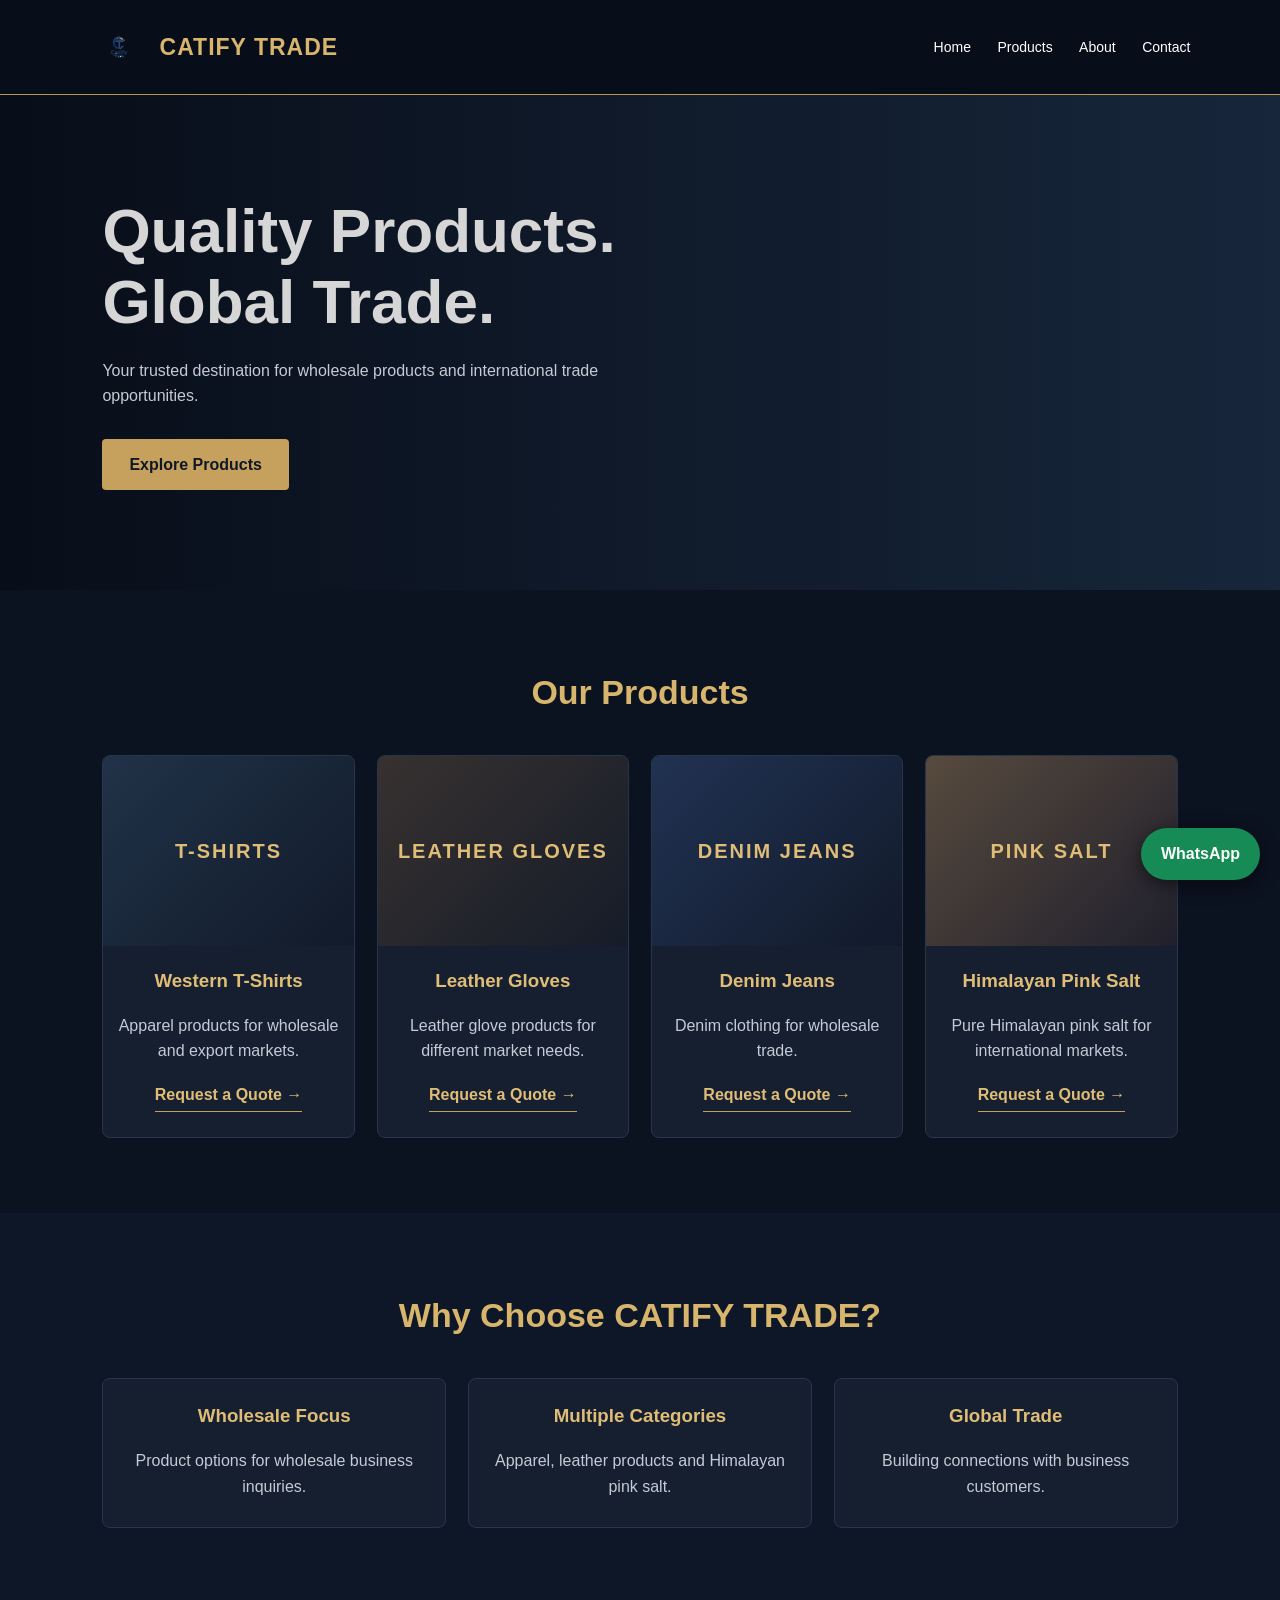
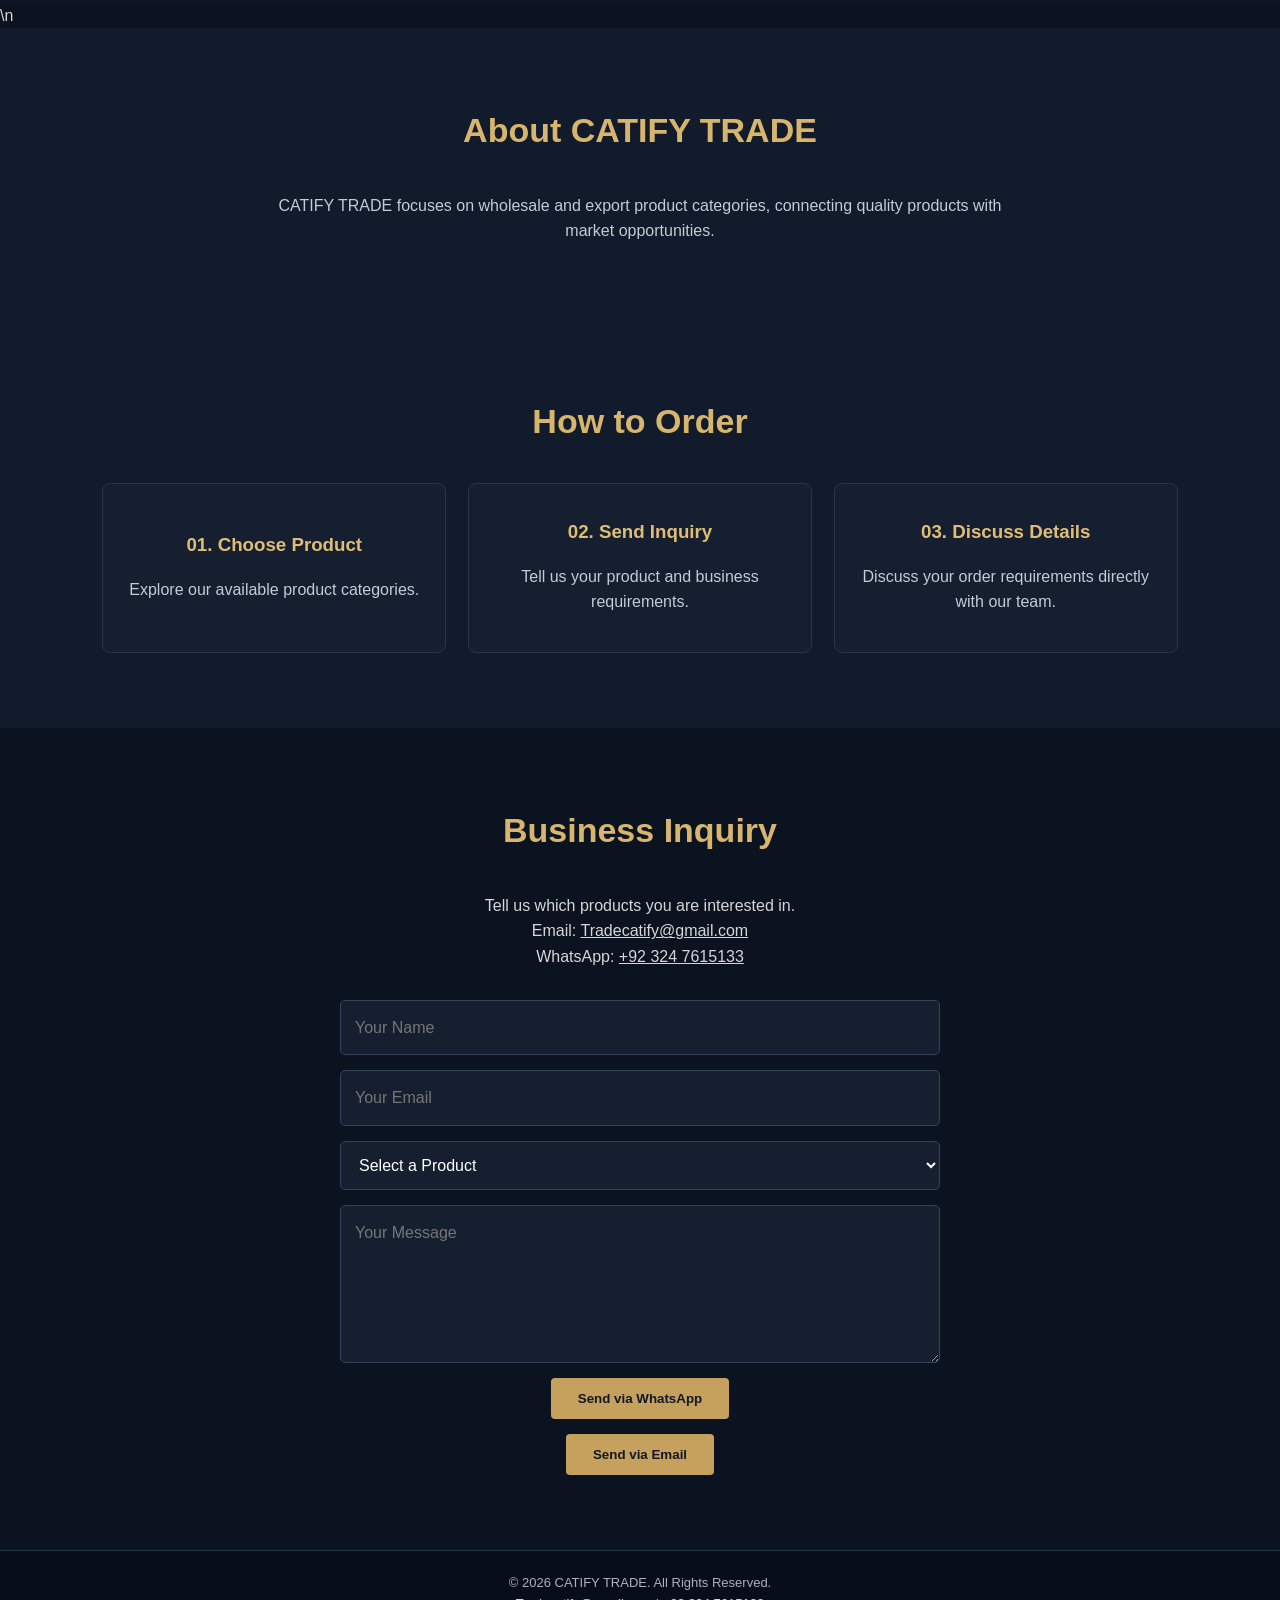
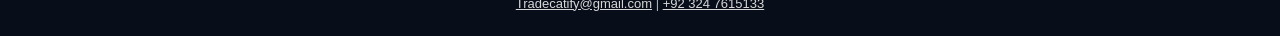
==== index.html @ c406f614 "Update WhatsApp number color" ====
<!DOCTYPE html>
<html lang="en">
<head>
  <meta charset="UTF-8">
  <meta name="viewport" content="width=device-width, initial-scale=1.0">
  <meta name="description" content="CATIFY TRADE - Wholesale and export products including apparel, leather gloves and Himalayan pink salt.">
  <link rel="icon" type="image/jpeg" href="images/logo.png">
  <meta property="og:title" content="CATIFY TRADE | Wholesale & Export">
  <meta property="og:description" content="Quality Products. Global Trade.">
  <meta property="og:image" content="images/logo.png">

  <meta name="keywords" content="CATIFY TRADE, wholesale, export, leather gloves, denim jeans, t-shirts, Himalayan pink salt">
  <meta name="author" content="CATIFY TRADE">
  <meta name="robots" content="index, follow">
  <meta name="theme-color" content="#0b1220">
  <meta property="og:type" content="website">
  <meta property="og:locale" content="en_US">
  <meta name="twitter:card" content="summary">
  <title>CATIFY TRADE | Wholesale & Export</title>
  <link rel="stylesheet" href="css/style.css">
</head>
<body>

<header>
  <a class="brand" href="#home"><img src="images/logo.png" alt="CATIFY TRADE Logo"><span>CATIFY TRADE</span></a>
  <button class="menu-toggle" aria-label="Open menu" aria-expanded="false">☰</button>
  <nav>
    <a href="#home">Home</a>
    <a href="#products">Products</a>
    <a href="#about">About</a>
    <a href="#contact">Contact</a>
  </nav>
</header>

<main>
  <section class="hero" id="home">
    <h1>Quality Products.<br>Global Trade.</h1>
    <p>Your trusted destination for wholesale products and international trade opportunities.</p>
    <a class="btn" href="#products">Explore Products</a>
  </section>

  <section id="products">
    <h2 class="section-title">Our Products</h2>
    <div class="products">
      <article class="product-card">
        <div class="product-image">T-SHIRTS</div>
        <h3>Western T-Shirts</h3>
        <p>Apparel products for wholesale and export markets.</p>
      <a class="quote-link" href="#contact" data-product="Western T-Shirts">Request a Quote →</a>
      </article>
      <article class="product-card">
        <div class="product-image">LEATHER GLOVES</div>
        <h3>Leather Gloves</h3>
        <p>Leather glove products for different market needs.</p>
      <a class="quote-link" href="#contact" data-product="Leather Gloves">Request a Quote →</a>
      </article>
      <article class="product-card">
        <div class="product-image">DENIM JEANS</div>
        <h3>Denim Jeans</h3>
        <p>Denim clothing for wholesale trade.</p>
      <a class="quote-link" href="#contact" data-product="Denim Jeans">Request a Quote →</a>
      </article>
      <article class="product-card">
        <div class="product-image">PINK SALT</div>
        <h3>Himalayan Pink Salt</h3>
        <p>Pure Himalayan pink salt for international markets.</p>
      <a class="quote-link" href="#contact" data-product="Himalayan Pink Salt">Request a Quote →</a>
      </article>
    </div>
  </section>


  <section class="why-us">
    <h2 class="section-title">Why Choose CATIFY TRADE?</h2>
    <div class="products">
      <article class="product-card">
        <h3>Wholesale Focus</h3>
        <p>Product options for wholesale business inquiries.</p>
      </article>
      <article class="product-card">
        <h3>Multiple Categories</h3>
        <p>Apparel, leather products and Himalayan pink salt.</p>
      </article>
      <article class="product-card">
        <h3>Global Trade</h3>
        <p>Building connections with business customers.</p>
      </article>
    </div>
  </section>
\n  <section class="about" id="about">
    <h2 class="section-title">About CATIFY TRADE</h2>
    <p>CATIFY TRADE focuses on wholesale and export product categories, connecting quality products with market opportunities.</p>
  </section>


<section class="ordering">
  <h2 class="section-title">How to Order</h2>
  <div class="products">
    <article class="product-card">
      <h3>01. Choose Product</h3>
      <p>Explore our available product categories.</p>
    </article>
    <article class="product-card">
      <h3>02. Send Inquiry</h3>
      <p>Tell us your product and business requirements.</p>
    </article>
    <article class="product-card">
      <h3>03. Discuss Details</h3>
      <p>Discuss your order requirements directly with our team.</p>
    </article>
  </div>
</section>

  <section class="contact" id="contact">
    <h2 class="section-title">Business Inquiry</h2>
    <p>Tell us which products you are interested in.</p>
    <p>Email: <a href="mailto:Tradecatify@gmail.com">Tradecatify@gmail.com</a></p>
    <p>WhatsApp: <a href="https://wa.me/923247615133" target="_blank" style="color:#d6d6d6;">+92 324 7615133</a></p>

    <form class="inquiry-form" id="inquiryForm">
      <input type="text" id="customerName" placeholder="Your Name" required>
      <input type="email" id="customerEmail" placeholder="Your Email" required>
      <select id="productInterest" required>
        <option value="">Select a Product</option>
        <option>Western T-Shirts</option>
        <option>Leather Gloves</option>
        <option>Denim Jeans</option>
        <option>Himalayan Pink Salt</option>
        <option>Other Business Inquiry</option>
      </select>
      <textarea id="customerMessage" placeholder="Your Message" rows="5" required></textarea>
      <button class="btn" type="submit">Send via WhatsApp</button>
      <button class="btn email-btn" type="button">Send via Email</button>
    </form>
  </section>
</main>

<footer>
  <p>© <span id="year">2026</span> CATIFY TRADE. All Rights Reserved.</p>
    <p>
      <a href="mailto:Tradecatify@gmail.com">Tradecatify@gmail.com</a>
      |
      <a href="https://wa.me/923247615133">+92 324 7615133</a>
    </p>
</footer>

<a class="whatsapp-float" href="https://wa.me/923247615133" target="_blank" rel="noopener">WhatsApp</a>
<script src="js/script.js"></script>
</body>
</html>
---- css/style.css ----
* {
  margin: 0;
  padding: 0;
  box-sizing: border-box;
}

html {
  scroll-behavior: smooth;
}

body {
  font-family: Arial, sans-serif;
  background: #0b1220;
  color: #d6d6d6;
  line-height: 1.6;
}

header {
  background: #080e19;
  border-bottom: 1px solid #b99755;
  padding: 18px 7%;
  display: flex;
  justify-content: space-between;
  align-items: center;
}

.logo {
  color: #d8b56d;
  font-size: 25px;
  font-weight: bold;
  letter-spacing: 2px;
}

nav a {
  color: #ffffff;
  text-decoration: none;
  margin-left: 22px;
  font-size: 14px;
}

nav a:hover {
  color: #d8b56d;
}

.hero {
  min-height: 470px;
  padding: 100px 8%;
  display: flex;
  flex-direction: column;
  justify-content: center;
  background: linear-gradient(90deg, #080e19, #17263b);
}

.hero h1 {
  font-size: clamp(36px, 6vw, 62px);
  max-width: 700px;
  line-height: 1.15;
  margin-bottom: 20px;
}

.hero p {
  color: #c5cbd4;
  max-width: 550px;
  margin-bottom: 30px;
}

.btn {
  display: inline-block;
  width: fit-content;
  padding: 13px 27px;
  background: #c5a15d;
  color: #101827;
  text-decoration: none;
  font-weight: bold;
  border-radius: 4px;
}

section {
  padding: 75px 8%;
}

.section-title {
  text-align: center;
  font-size: 34px;
  color: #d8b56d;
  margin-bottom: 35px;
}

.products {
  display: grid;
  grid-template-columns: repeat(auto-fit, minmax(220px, 1fr));
  gap: 22px;
}

.product-card {
  background: #151f30;
  border: 1px solid #29364a;
  border-radius: 8px;
  padding: 30px 22px;
  text-align: center;
  transition: 0.3s;
}

.product-card:hover {
  transform: translateY(-6px);
  border-color: #c5a15d;
}

.product-card h3 {
  color: #e0bd77;
  margin-bottom: 12px;
}

.product-card p,
.about p {
  color: #c5cbd4;
}

.about {
  background: #111b2b;
  text-align: center;
}

.about p {
  max-width: 750px;
  margin: auto;
}

.contact {
  text-align: center;
}

footer {
  background: #080e19;
  border-top: 1px solid #29364a;
  padding: 22px;
  text-align: center;
  color: #aab2bf;
  font-size: 13px;
}

@media (max-width: 600px) {
  header {
    flex-direction: column;
    gap: 15px;
  }

  nav a {
    margin: 0 7px;
    font-size: 12px;
  }

  .hero {
    min-height: 400px;
    padding: 70px 7%;
  }

  section {
    padding: 55px 7%;
  }
}

.product-card {
  overflow: hidden;
  padding: 0 0 25px;
}

.product-card h3 {
  padding: 20px 12px 5px;
}

.product-card p {
  padding: 0 15px;
}

.product-image {
  height: 190px;
  display: flex;
  align-items: center;
  justify-content: center;
  color: #e0bd77;
  font-size: 18px;
  font-weight: bold;
  background: linear-gradient(135deg, #26364c, #101827);
}

.brand {
  display: flex;
  align-items: center;
  gap: 12px;
  color: #d8b56d;
  text-decoration: none;
  font-size: 23px;
  font-weight: bold;
  letter-spacing: 1px;
}

.brand img {
  width: 58px;
  height: 58px;
  object-fit: contain;
  border-radius: 5px;
}

.product-image {
  position: relative;
  min-height: 190px;
  letter-spacing: 2px;
  font-size: 20px;
  background-size: cover;
  background-position: center;
}

.product-card:nth-child(1) .product-image {
  background: linear-gradient(135deg, #263c54, #101827);
}

.product-card:nth-child(2) .product-image {
  background: linear-gradient(135deg, #493b30, #151b25);
}

.product-card:nth-child(3) .product-image {
  background: linear-gradient(135deg, #263c63, #101827);
}

.product-card:nth-child(4) .product-image {
  background: linear-gradient(135deg, #786044, #25202a);
}

.btn:hover {
  background: #f0d49b;
  transform: translateY(-2px);
}

.btn {
  transition: 0.3s ease;
}

.menu-toggle {
  display: none;
  background: transparent;
  color: #d8b56d;
  border: 1px solid #d8b56d;
  padding: 7px 12px;
  font-size: 22px;
  border-radius: 4px;
}

@media (max-width: 600px) {
  header {
    position: relative;
    flex-direction: row;
    flex-wrap: wrap;
  }

  .menu-toggle {
    display: block;
  }

  nav {
    display: none;
    width: 100%;
    flex-direction: column;
    gap: 16px;
    padding: 15px 0 5px;
  }

  nav.active {
    display: flex;
  }

  nav a {
    margin: 0;
    font-size: 15px;
  }
}

.why-us {
  background: #0d1727;
}

.why-us .product-card {
  min-height: 150px;
  display: flex;
  flex-direction: column;
  justify-content: center;
}

img {
  max-width: 100%;
}

a, button {
  -webkit-tap-highlight-color: transparent;
}

a:focus-visible,
button:focus-visible {
  outline: 2px solid #d8b56d;
  outline-offset: 4px;
}

@media (max-width: 600px) {
  .brand {
    font-size: 18px;
    gap: 8px;
  }

  .brand img {
    width: 45px;
    height: 45px;
  }

  .hero h1 {
    font-size: 38px;
  }

  .section-title {
    font-size: 28px;
  }

  .product-card {
    width: 100%;
  }
}

.inquiry-form {
  max-width: 600px;
  margin: 30px auto 0;
  display: grid;
  gap: 15px;
}

.inquiry-form input,
.inquiry-form textarea {
  width: 100%;
  padding: 14px;
  background: #151f30;
  color: white;
  border: 1px solid #35445a;
  border-radius: 5px;
  font: inherit;
}

.inquiry-form button {
  cursor: pointer;
  border: none;
  justify-self: center;
}

.inquiry-form select {
  width: 100%;
  padding: 14px;
  background: #151f30;
  color: white;
  border: 1px solid #35445a;
  border-radius: 5px;
  font: inherit;
}

.inquiry-form select option {
  background: #151f30;
  color: white;
}

.quote-link {
  display: inline-block;
  margin-top: 18px;
  color: #e0bd77;
  text-decoration: none;
  font-weight: bold;
  border-bottom: 1px solid #c5a15d;
  padding-bottom: 4px;
}

.quote-link:hover {
  color: white;
}

.reveal {
  opacity: 0;
  transform: translateY(25px);
  transition: opacity .7s ease, transform .7s ease;
}

.reveal.visible {
  opacity: 1;
  transform: translateY(0);
}

@media (prefers-reduced-motion: reduce) {
  .reveal {
    opacity: 1;
    transform: none;
    transition: none;
  }
}

.ordering {
  background: #111b2b;
}

.ordering .product-card {
  min-height: 170px;
  display: flex;
  flex-direction: column;
  justify-content: center;
}

.product-card:nth-child(1) .product-image {
  background-image:
    linear-gradient(135deg, #263c54aa, #101827aa),
    url("../images/tshirts.jpg");
}

.product-card:nth-child(2) .product-image {
  background-image:
    linear-gradient(135deg, #493b30aa, #151b25aa),
    url("../images/gloves.jpg");
}

.product-card:nth-child(3) .product-image {
  background-image:
    linear-gradient(135deg, #263c63aa, #101827aa),
    url("../images/jeans.jpg");
}

.product-card:nth-child(4) .product-image {
  background-image:
    linear-gradient(135deg, #786044aa, #25202aaa),
    url("../images/pink-salt.jpg");
}

.whatsapp-float {
  position: fixed;
  right: 20px;
  bottom: 20px;
  z-index: 999;
  background: #168b55;
  color: white;
  text-decoration: none;
  padding: 13px 20px;
  border-radius: 30px;
  font-weight: bold;
  box-shadow: 0 4px 18px #0008;
}

.whatsapp-float:hover {
  background: #20a568;
}

.contact a,
footer a {
  color: #d6d6d6;
}

.contact a:hover,
footer a:hover {
  color: #e0bd77;
}
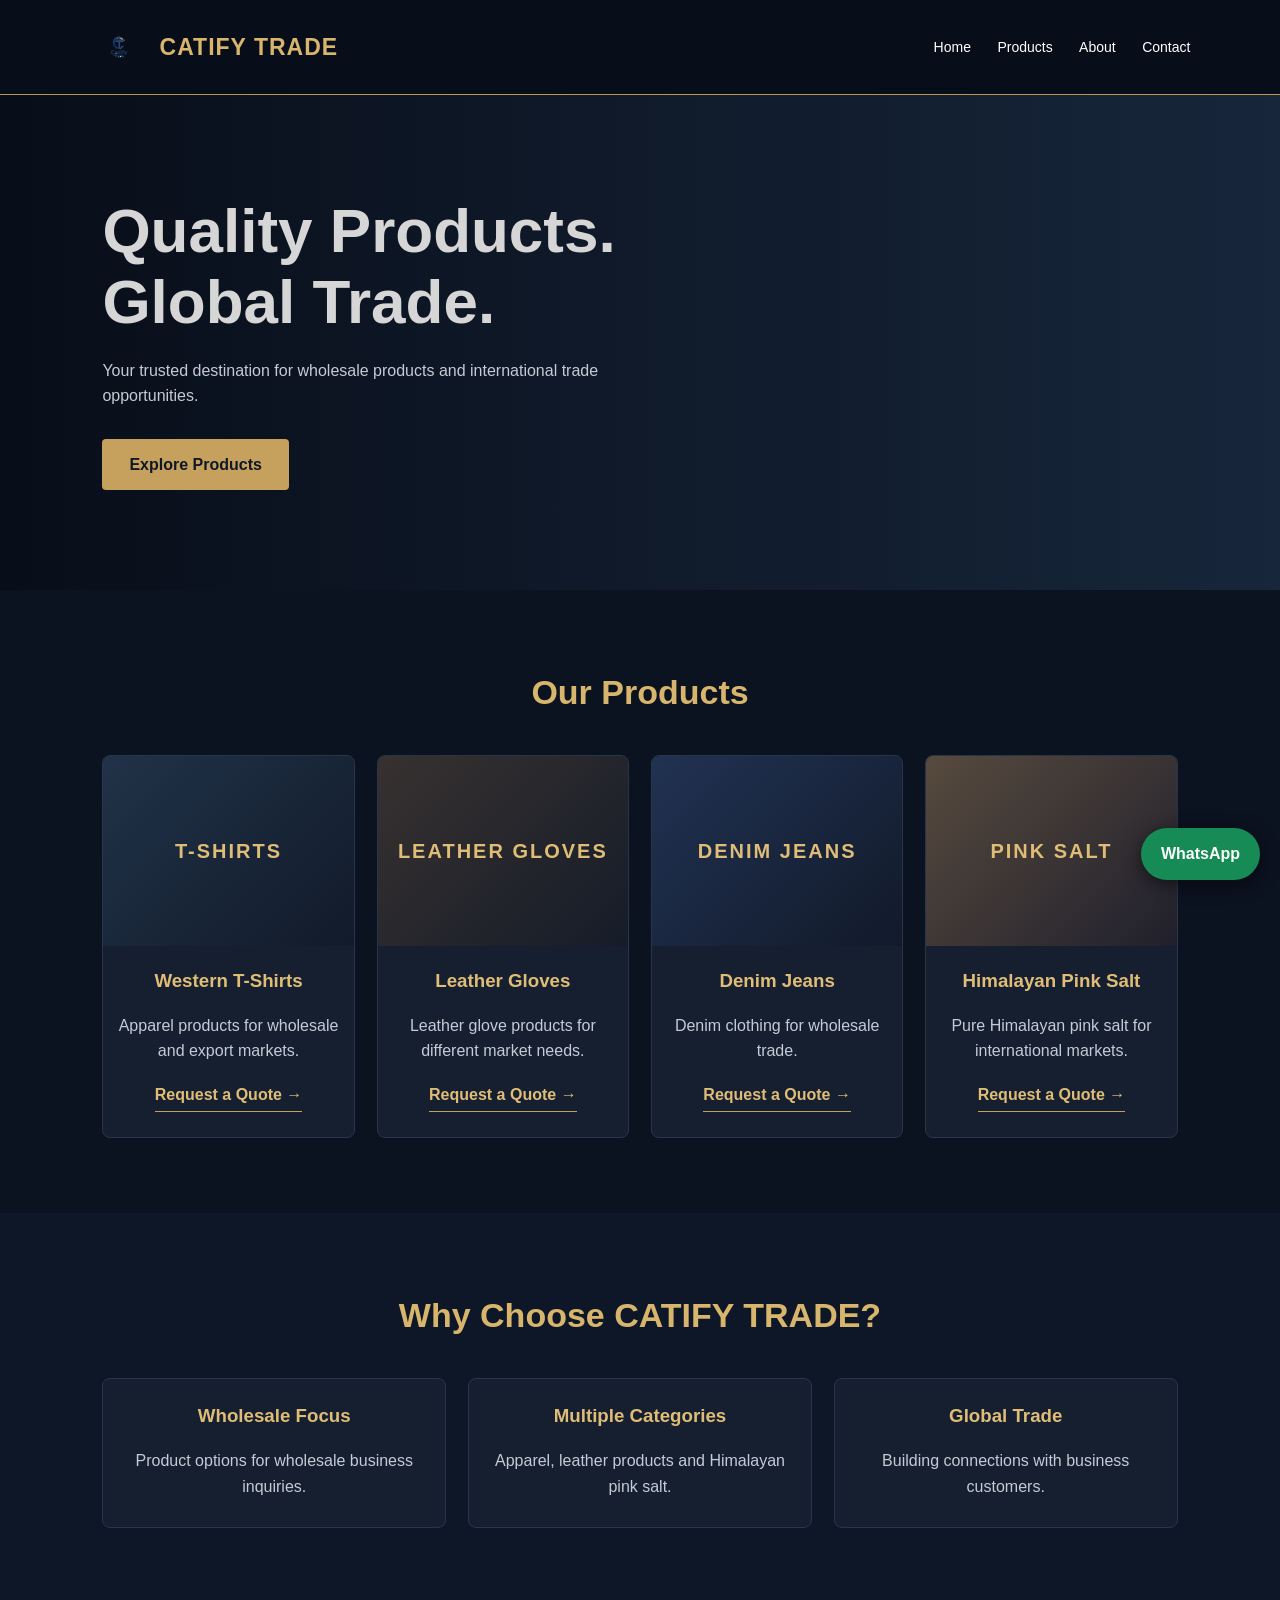
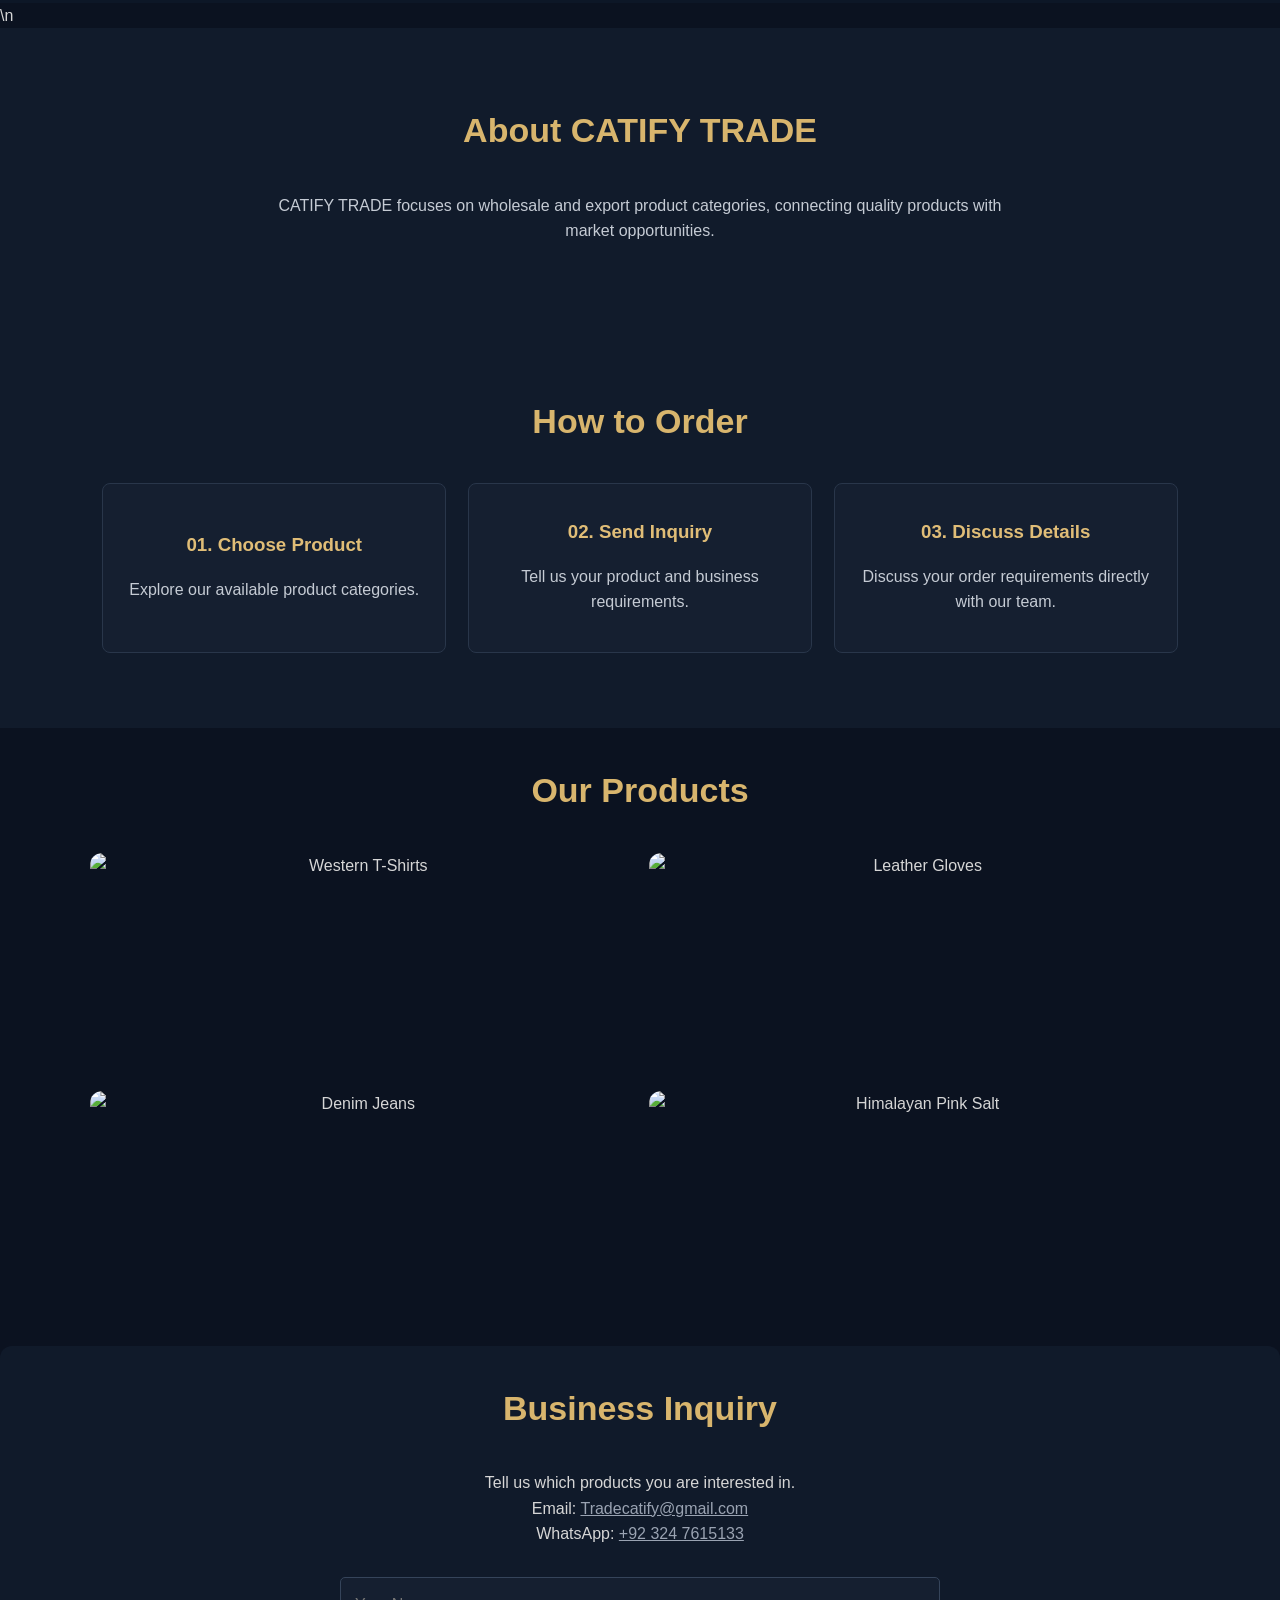
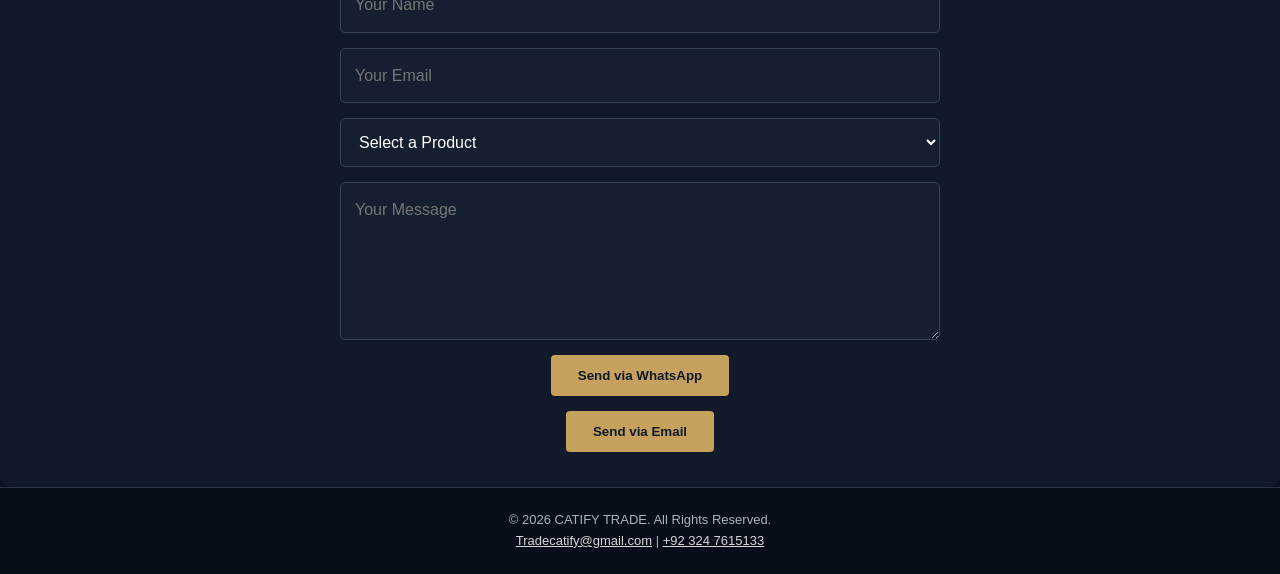
==== commit d373fe05: "Add online product images" ====
--- a/index.html
+++ b/index.html
@@ -111,7 +111,19 @@
   </div>
 </section>
 
-  <section class="contact" id="contact">
+  
+<!-- CATIFY-ONLINE-GALLERY -->
+<section class="product-gallery">
+  <h2 class="section-title">Our Products</h2>
+  <div class="gallery-grid">
+    <img src="https://images.unsplash.com/photo-1521572163474-6864f9cf17ab?w=700&q=80" alt="Western T-Shirts">
+    <img src="https://images.unsplash.com/photo-1553062407-98eeb64c6a62?w=700&q=80" alt="Leather Gloves">
+    <img src="https://images.unsplash.com/photo-1542272604-787c3835535d?w=700&q=80" alt="Denim Jeans">
+    <img src="https://images.unsplash.com/photo-1518110925495-5fe2fda0442d?w=700&q=80" alt="Himalayan Pink Salt">
+  </div>
+</section>
+
+<section class="contact" id="contact">
     <h2 class="section-title">Business Inquiry</h2>
     <p>Tell us which products you are interested in.</p>
     <p>Email: <a href="mailto:Tradecatify@gmail.com">Tradecatify@gmail.com</a></p>
--- a/css/style.css
+++ b/css/style.css
@@ -458,3 +458,22 @@
 footer a:hover {
   color: #e0bd77;
 }
+
+#contact {
+  background: #101a2a;
+  padding: 35px 7%;
+  border-radius: 12px;
+}
+
+#contact a {
+  color: #9aa3b2 !important;
+}
+
+#contact a:hover {
+  color: #c5a15d !important;
+}
+
+.product-gallery { padding: 35px 7%; text-align: center; }
+.gallery-grid { display:grid; grid-template-columns:repeat(2,1fr); gap:18px; }
+.gallery-grid img { width:100%; height:220px; object-fit:cover; border-radius:12px; }
+@media(max-width:600px) { .gallery-grid img { height:150px; } }
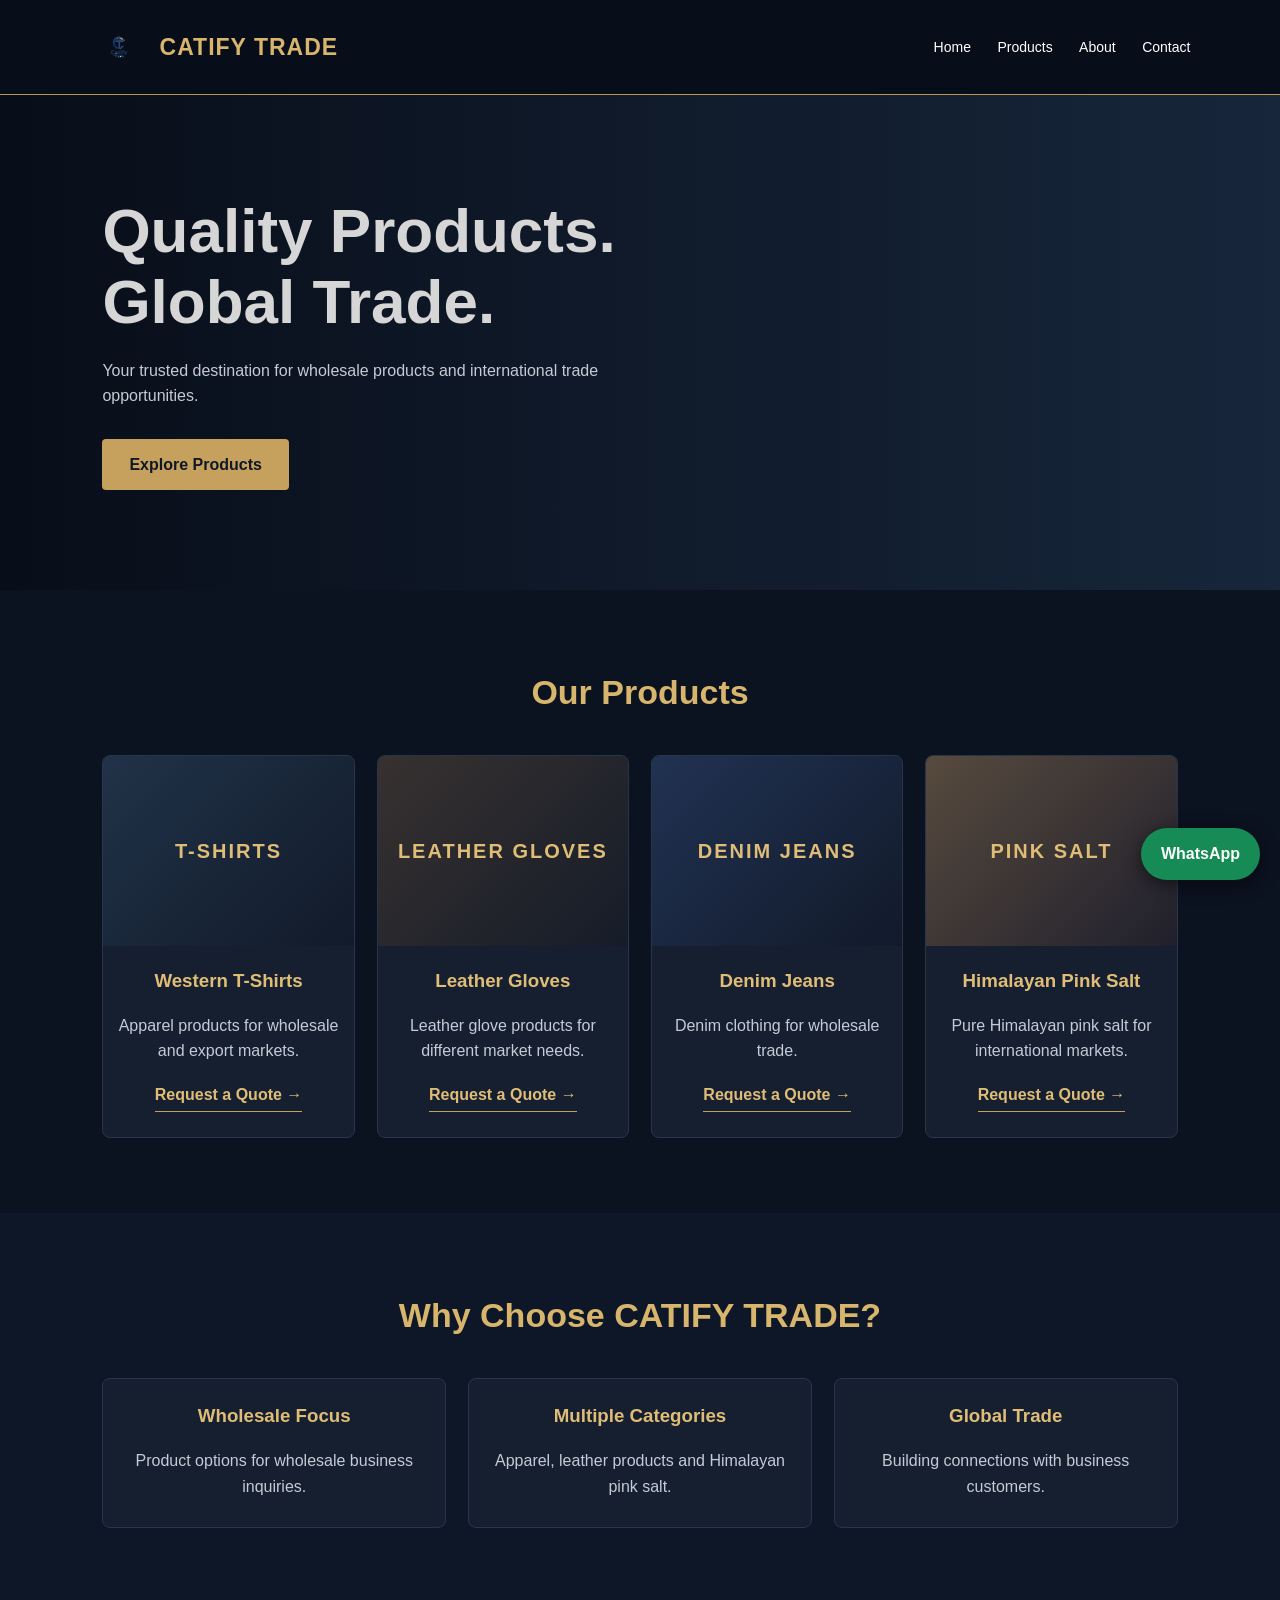
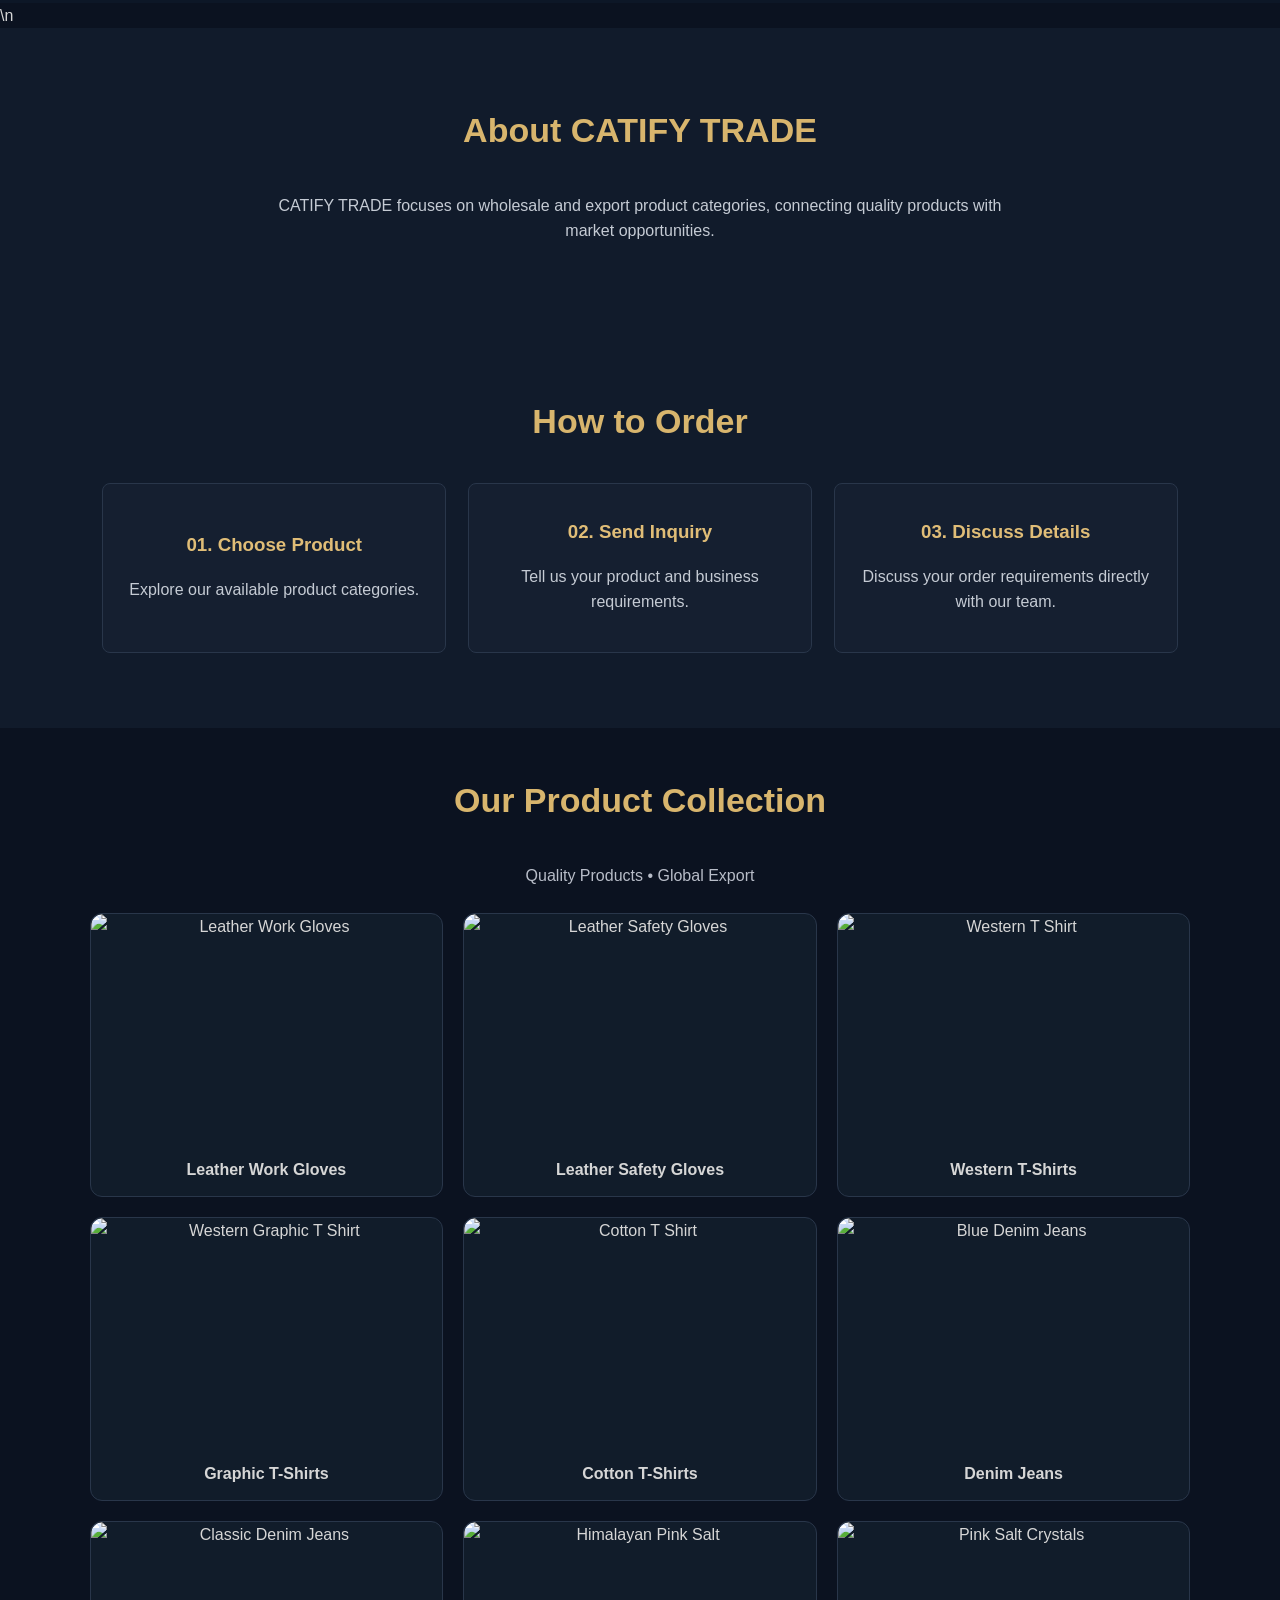
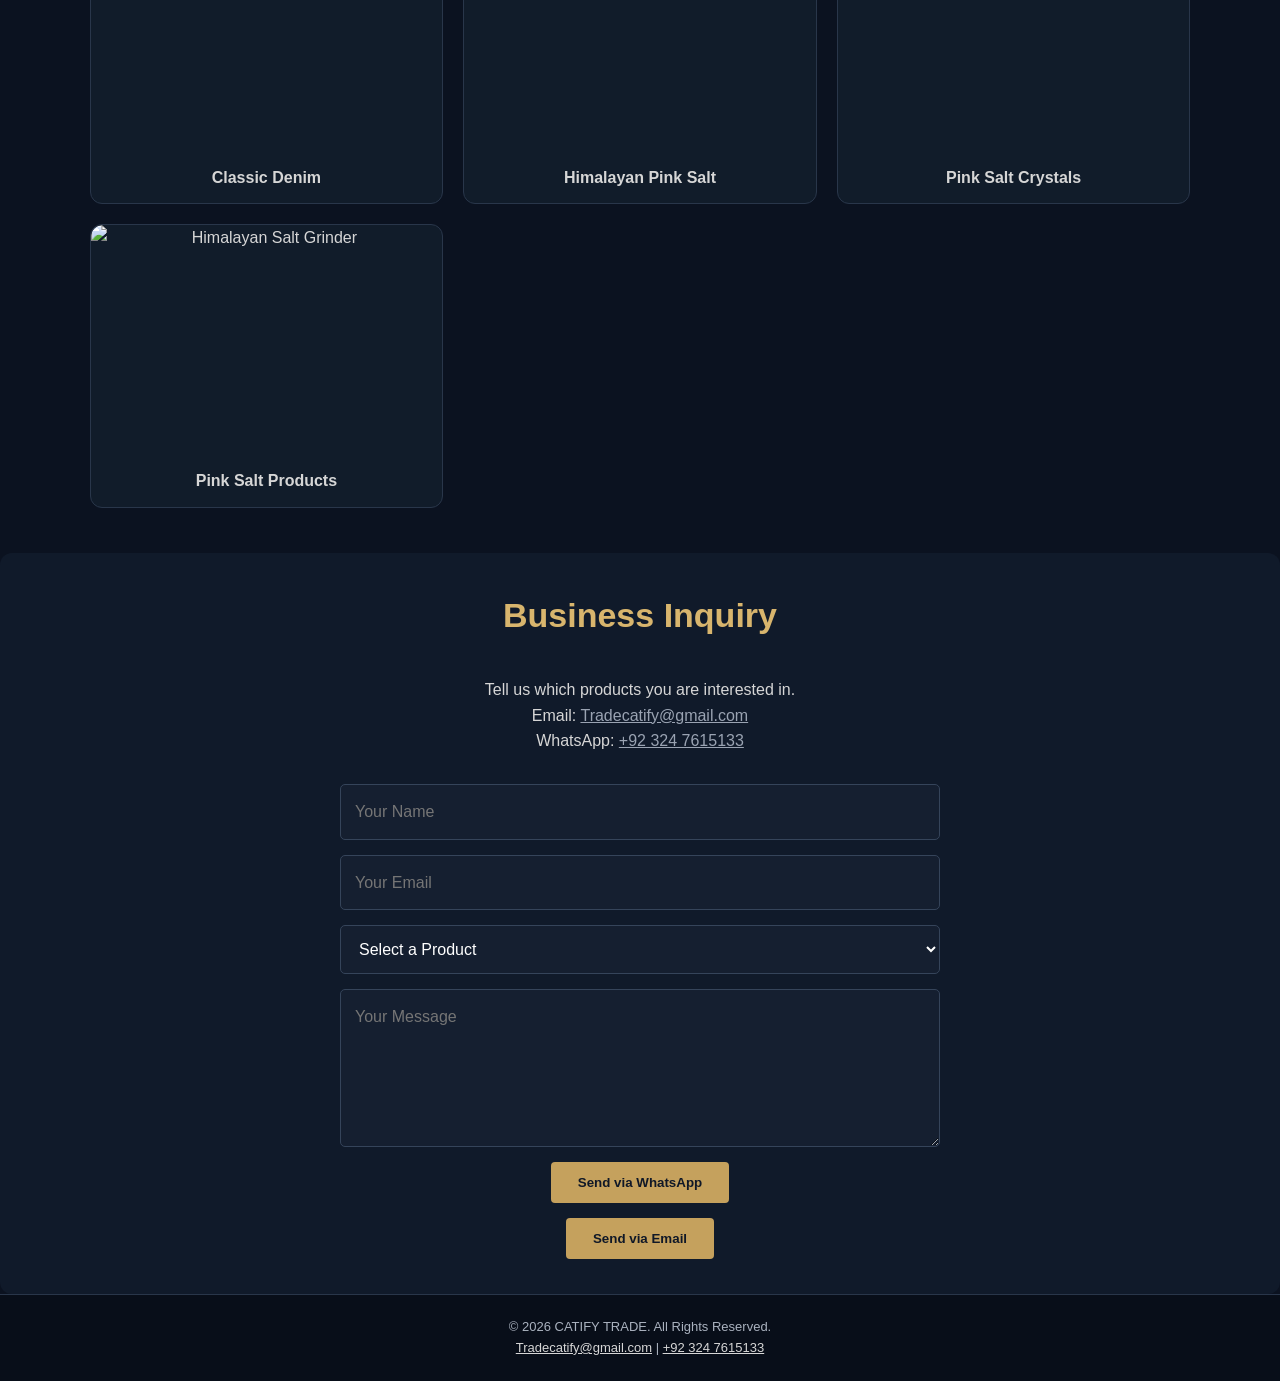
==== commit 798780a6: "Upgrade product gallery with 10 photos" ====
--- a/index.html
+++ b/index.html
@@ -114,12 +114,19 @@
   
 <!-- CATIFY-ONLINE-GALLERY -->
 <section class="product-gallery">
-  <h2 class="section-title">Our Products</h2>
+  <h2 class="section-title">Our Product Collection</h2>
+  <p class="gallery-subtitle">Quality Products • Global Export</p>
   <div class="gallery-grid">
-    <img src="https://images.unsplash.com/photo-1521572163474-6864f9cf17ab?w=700&q=80" alt="Western T-Shirts">
-    <img src="https://images.unsplash.com/photo-1553062407-98eeb64c6a62?w=700&q=80" alt="Leather Gloves">
-    <img src="https://images.unsplash.com/photo-1542272604-787c3835535d?w=700&q=80" alt="Denim Jeans">
-    <img src="https://images.unsplash.com/photo-1518110925495-5fe2fda0442d?w=700&q=80" alt="Himalayan Pink Salt">
+    <figure><img src="https://pakjahan.com/assets/derivatives/960/product-working-leather-gloves.jpg" alt="Leather Work Gloves"><figcaption>Leather Work Gloves</figcaption></figure>
+    <figure><img src="https://pakjahan.com/assets/derivatives/512/category-working-gloves.jpg" alt="Leather Safety Gloves"><figcaption>Leather Safety Gloves</figcaption></figure>
+    <figure><img src="https://stetson.com/cdn/shop/files/STGTEE5_Black_1.jpg?v=1754070865&width=1445" alt="Western T Shirt"><figcaption>Western T-Shirts</figcaption></figure>
+    <figure><img src="https://nrsworld.com/cdn/shop/files/182992-default-l_1200x1200.jpg?v=1759434677" alt="Western Graphic T Shirt"><figcaption>Graphic T-Shirts</figcaption></figure>
+    <figure><img src="https://images.unsplash.com/photo-1521572163474-6864f9cf17ab?w=700&q=80" alt="Cotton T Shirt"><figcaption>Cotton T-Shirts</figcaption></figure>
+    <figure><img src="https://arcinc.store/cdn/shop/files/00019937-PPD-085.jpg?v=1773319996&width=1445" alt="Blue Denim Jeans"><figcaption>Denim Jeans</figcaption></figure>
+    <figure><img src="https://leecooperindonesia.co.id/cdn/shop/products/44aa2a6d-7bff-4f92-a224-dbb04ba49f7f.jpg?v=1699583127" alt="Classic Denim Jeans"><figcaption>Classic Denim</figcaption></figure>
+    <figure><img src="https://organicindia.com/cdn/shop/products/Pinksalt_front.jpg?v=1767764635&width=1946" alt="Himalayan Pink Salt"><figcaption>Himalayan Pink Salt</figcaption></figure>
+    <figure><img src="https://nutriorg.com/cdn/shop/files/Artboard_1_25.jpg?v=1768893396" alt="Pink Salt Crystals"><figcaption>Pink Salt Crystals</figcaption></figure>
+    <figure><img src="https://www.nepal.ubuy.com/productimg/?image=aHR0cHM6Ly9tLm1lZGlhLWFtYXpvbi5jb20vaW1hZ2VzL0kvNTFlelVHbW0rbUwuX1NMMTAwMF8uanBn.jpg" alt="Himalayan Salt Grinder"><figcaption>Pink Salt Products</figcaption></figure>
   </div>
 </section>
 
--- a/css/style.css
+++ b/css/style.css
@@ -477,3 +477,14 @@
 .gallery-grid { display:grid; grid-template-columns:repeat(2,1fr); gap:18px; }
 .gallery-grid img { width:100%; height:220px; object-fit:cover; border-radius:12px; }
 @media(max-width:600px) { .gallery-grid img { height:150px; } }
+
+
+/* Professional product gallery */
+.product-gallery { padding: 45px 7%; text-align: center; }
+.gallery-subtitle { color: #b8bdc8; margin-bottom: 25px; }
+.gallery-grid { display: grid; grid-template-columns: repeat(2, minmax(0,1fr)); gap: 20px; }
+.gallery-grid figure { margin: 0; background: #111c2a; border: 1px solid #29364a; border-radius: 12px; overflow: hidden; }
+.gallery-grid img { display: block; width: 100%; height: 230px; object-fit: cover; }
+.gallery-grid figcaption { color: #d6d6d6; padding: 13px 8px; font-weight: 600; }
+@media(min-width:800px) { .gallery-grid { grid-template-columns: repeat(3, minmax(0,1fr)); } }
+@media(max-width:480px) { .gallery-grid { gap: 10px; } .gallery-grid img { height: 150px; } .gallery-grid figcaption { font-size: 13px; } }
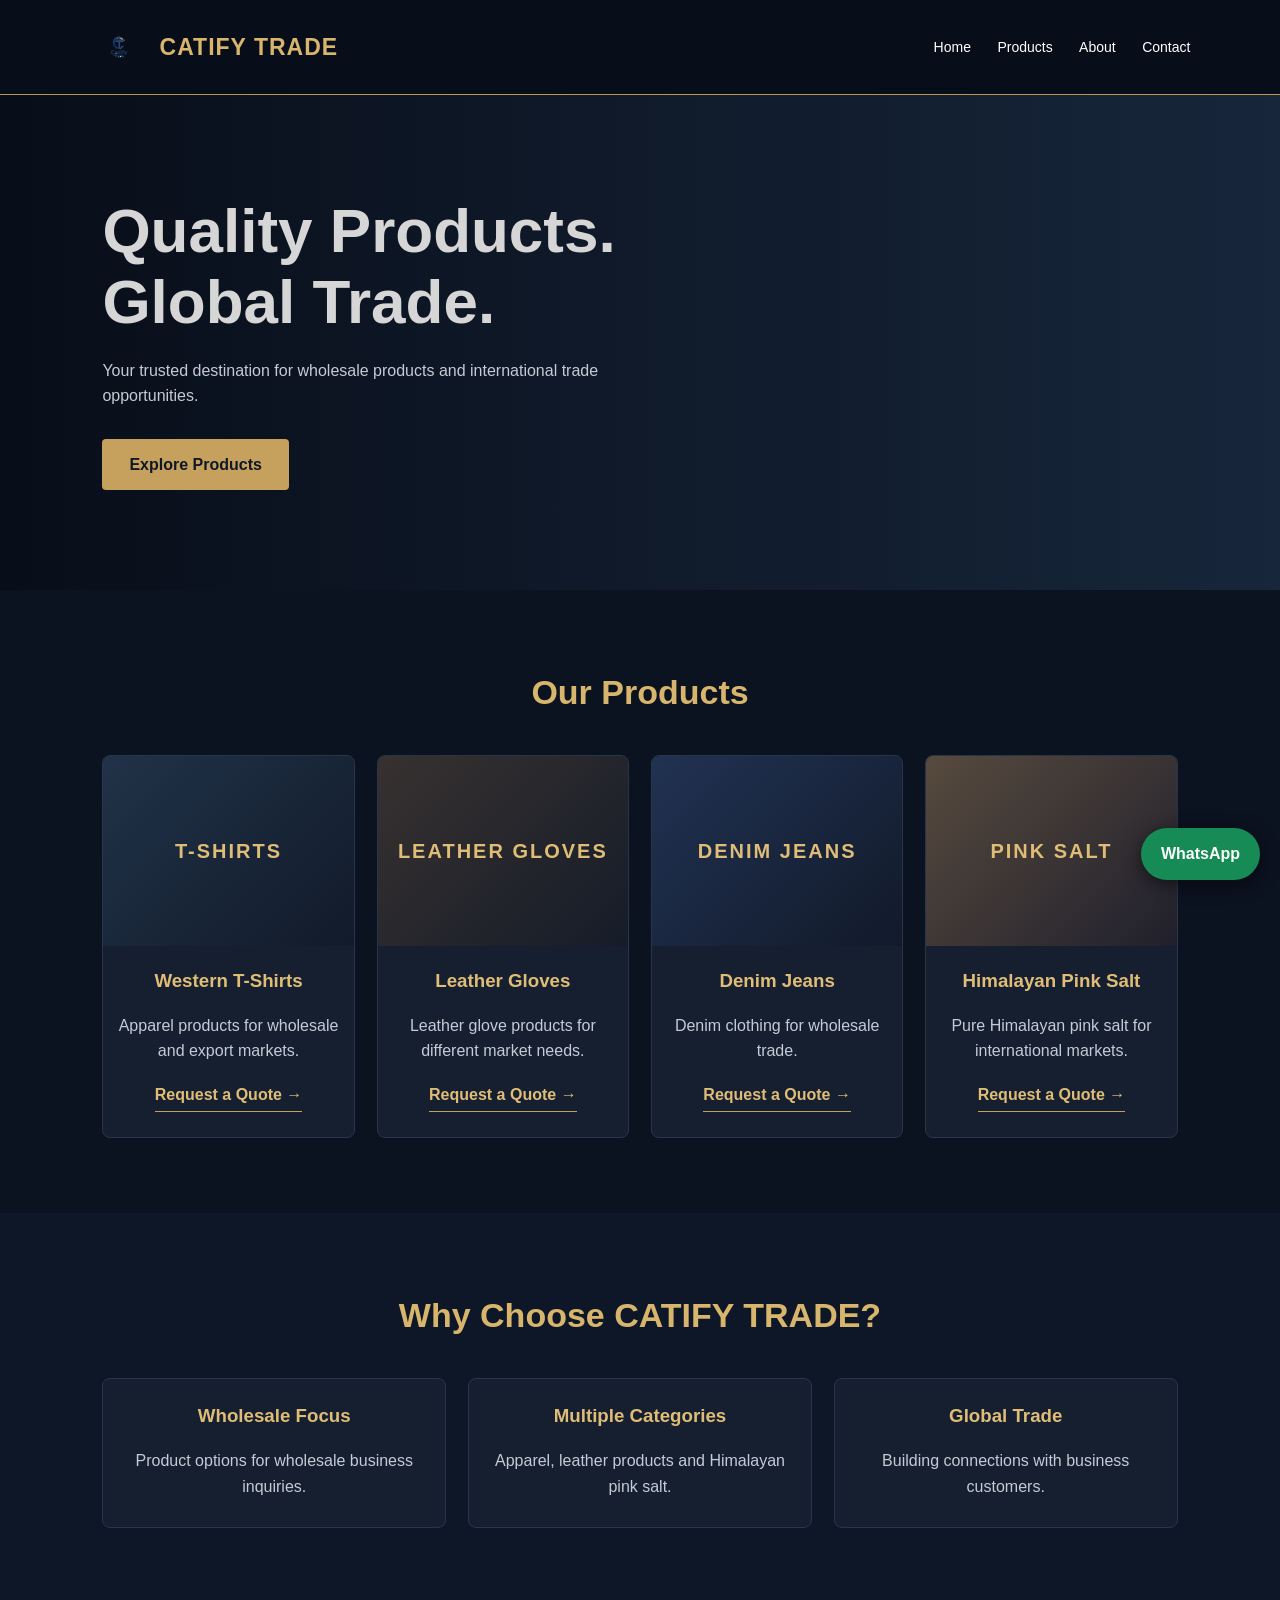
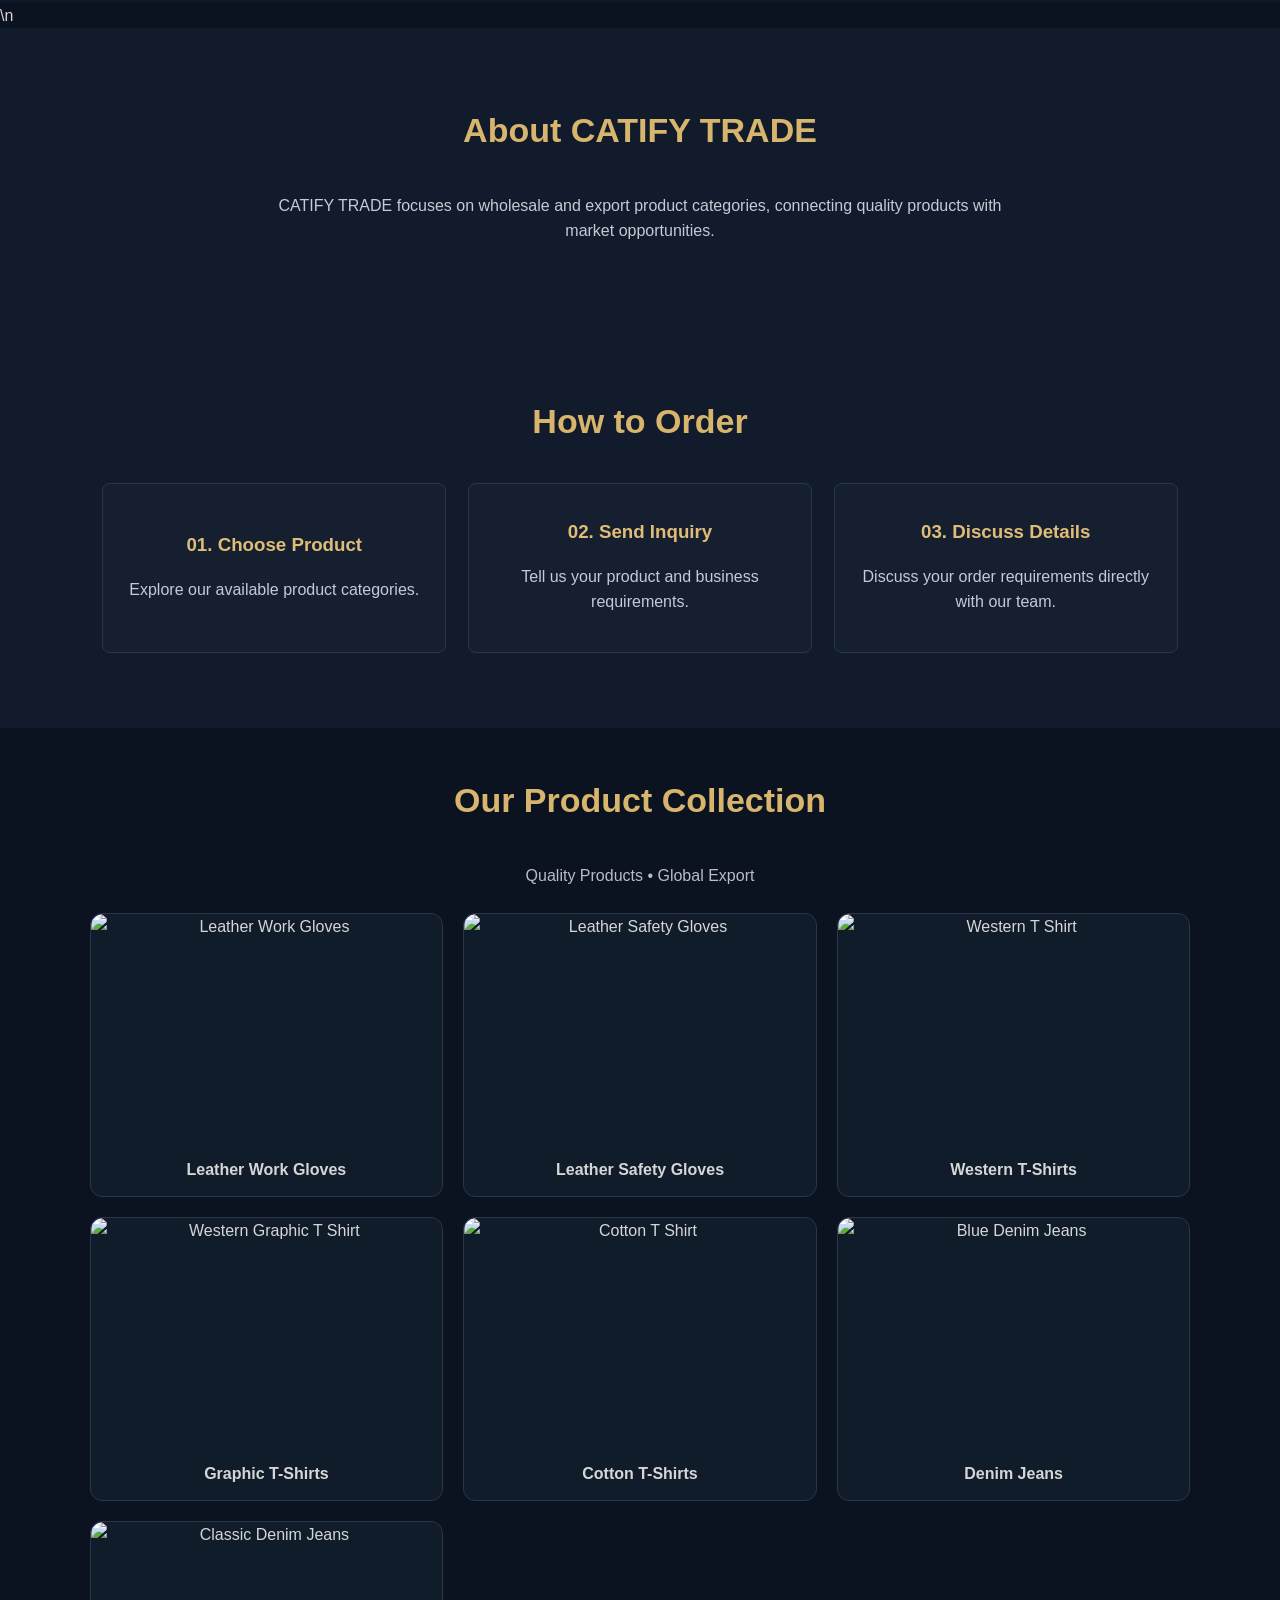
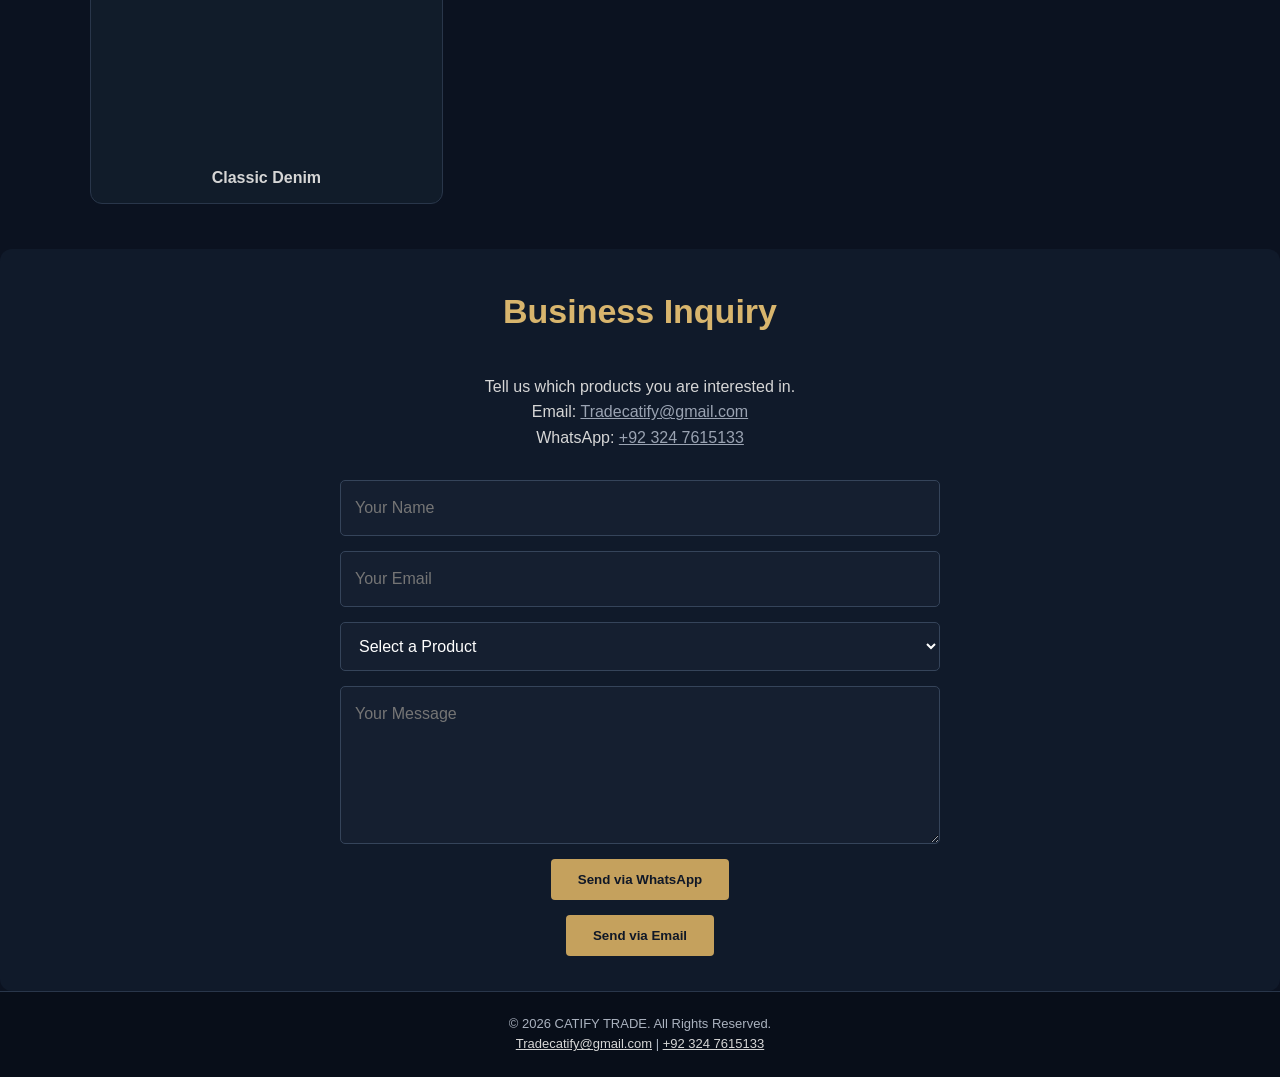
==== commit ce948677: "Remove Himalayan Pink Salt products" ====
--- a/index.html
+++ b/index.html
@@ -124,9 +124,9 @@
     <figure><img src="https://images.unsplash.com/photo-1521572163474-6864f9cf17ab?w=700&q=80" alt="Cotton T Shirt"><figcaption>Cotton T-Shirts</figcaption></figure>
     <figure><img src="https://arcinc.store/cdn/shop/files/00019937-PPD-085.jpg?v=1773319996&width=1445" alt="Blue Denim Jeans"><figcaption>Denim Jeans</figcaption></figure>
     <figure><img src="https://leecooperindonesia.co.id/cdn/shop/products/44aa2a6d-7bff-4f92-a224-dbb04ba49f7f.jpg?v=1699583127" alt="Classic Denim Jeans"><figcaption>Classic Denim</figcaption></figure>
-    <figure><img src="https://organicindia.com/cdn/shop/products/Pinksalt_front.jpg?v=1767764635&width=1946" alt="Himalayan Pink Salt"><figcaption>Himalayan Pink Salt</figcaption></figure>
-    <figure><img src="https://nutriorg.com/cdn/shop/files/Artboard_1_25.jpg?v=1768893396" alt="Pink Salt Crystals"><figcaption>Pink Salt Crystals</figcaption></figure>
-    <figure><img src="https://www.nepal.ubuy.com/productimg/?image=aHR0cHM6Ly9tLm1lZGlhLWFtYXpvbi5jb20vaW1hZ2VzL0kvNTFlelVHbW0rbUwuX1NMMTAwMF8uanBn.jpg" alt="Himalayan Salt Grinder"><figcaption>Pink Salt Products</figcaption></figure>
+    
+    
+    
   </div>
 </section>
 
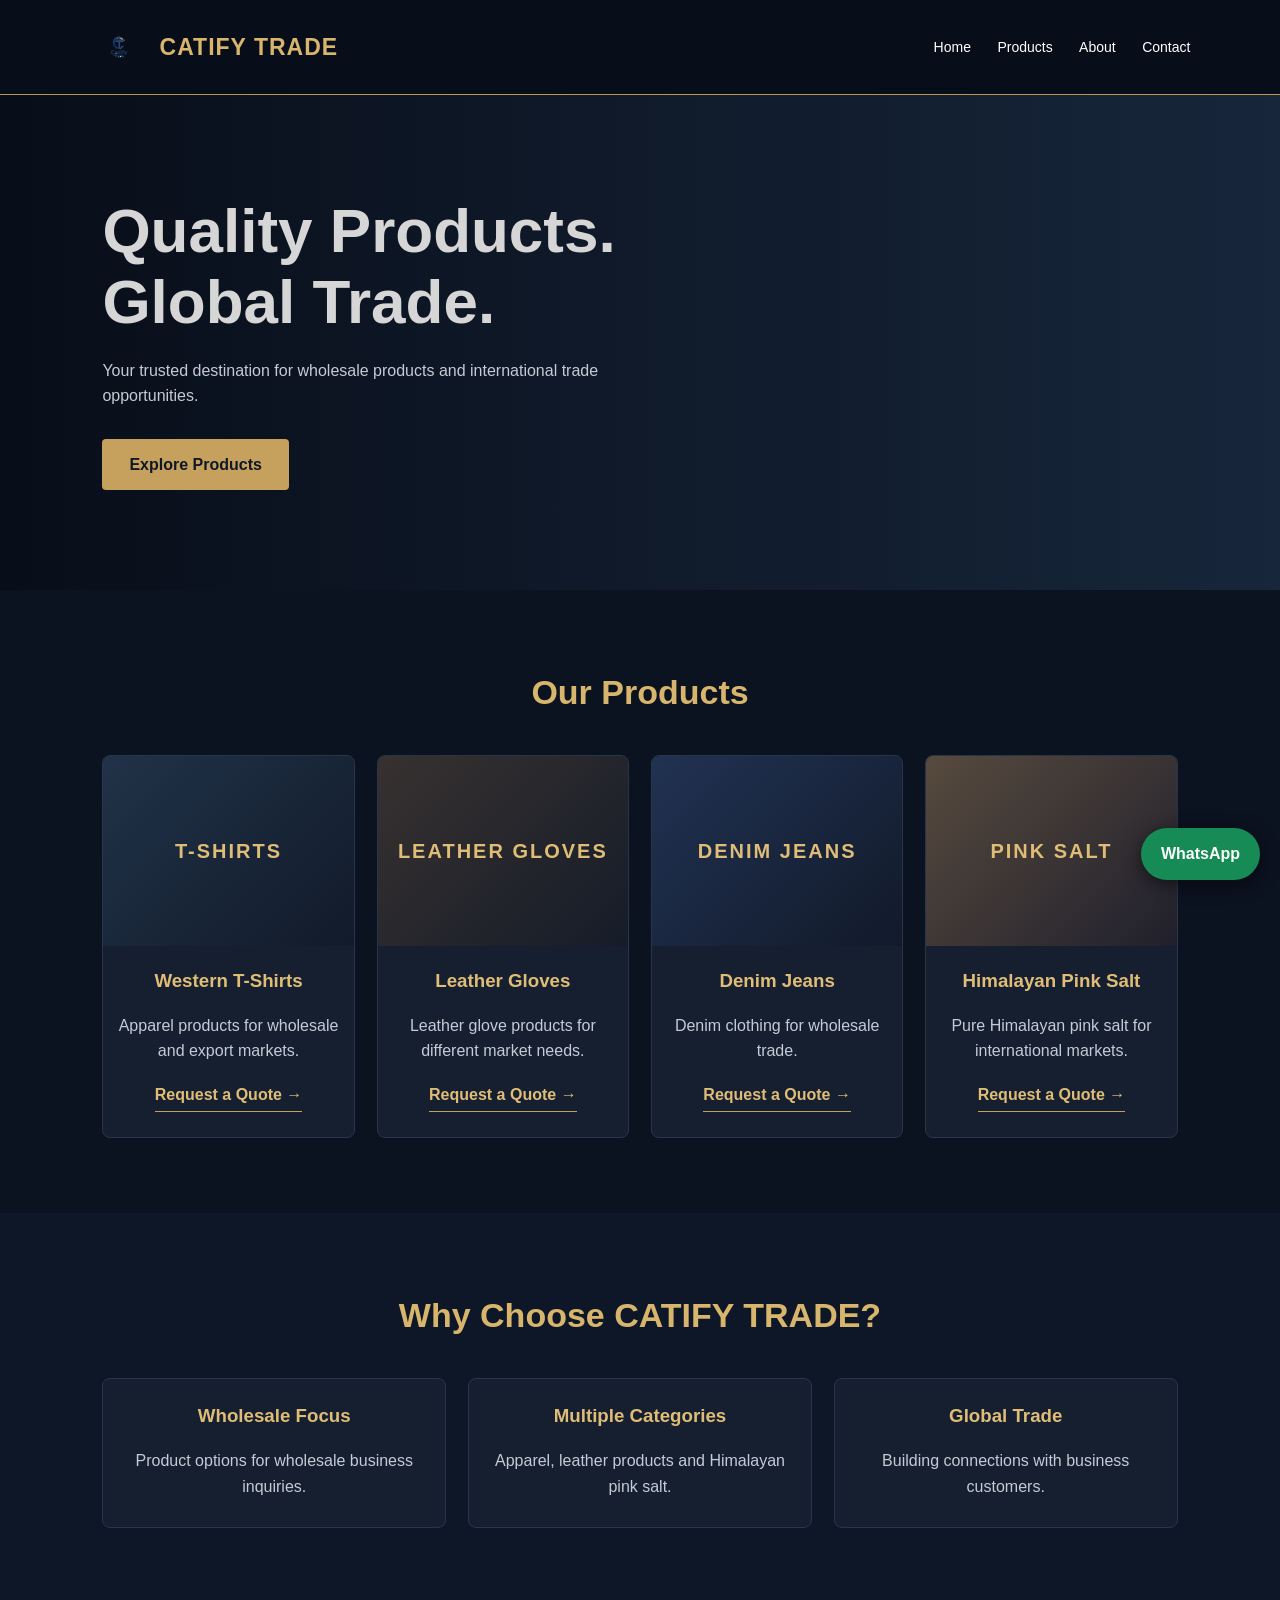
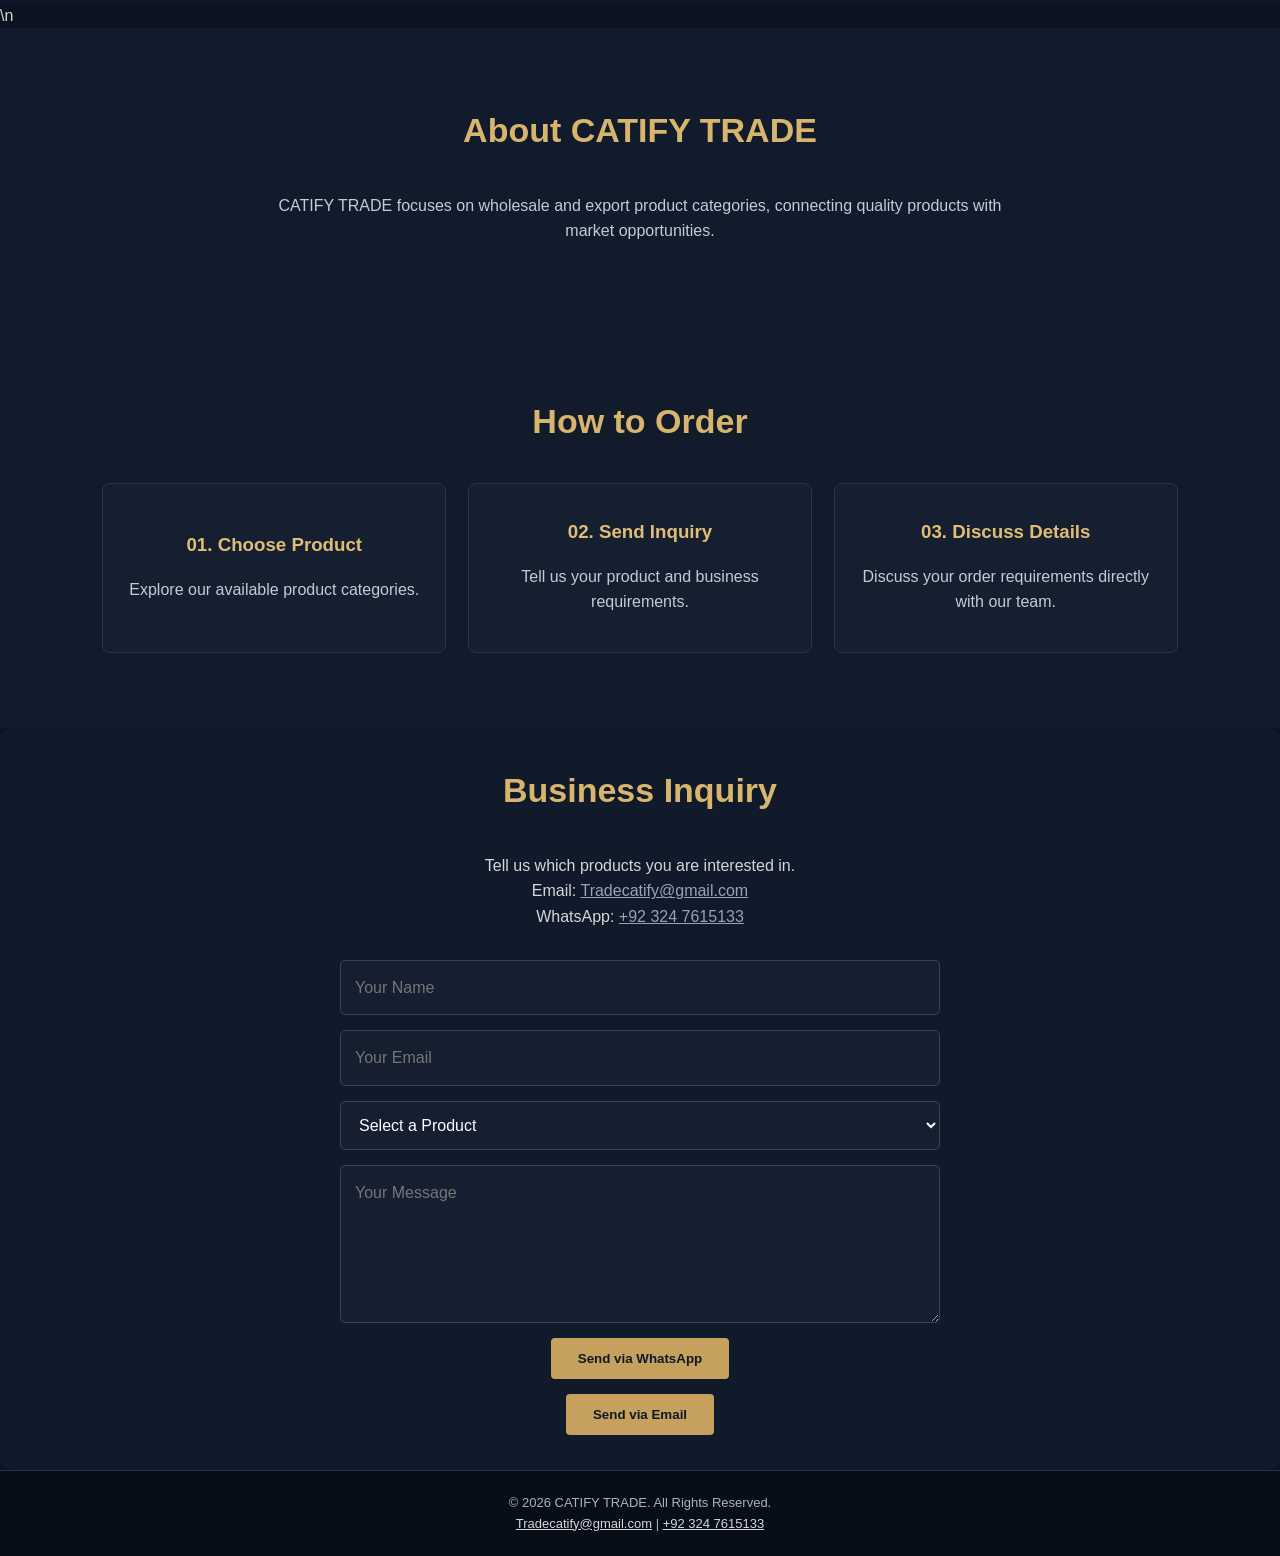
==== commit af5e9829: "Remove online product photos" ====
--- a/index.html
+++ b/index.html
@@ -112,23 +112,7 @@
 </section>
 
   
-<!-- CATIFY-ONLINE-GALLERY -->
-<section class="product-gallery">
-  <h2 class="section-title">Our Product Collection</h2>
-  <p class="gallery-subtitle">Quality Products • Global Export</p>
-  <div class="gallery-grid">
-    <figure><img src="https://pakjahan.com/assets/derivatives/960/product-working-leather-gloves.jpg" alt="Leather Work Gloves"><figcaption>Leather Work Gloves</figcaption></figure>
-    <figure><img src="https://pakjahan.com/assets/derivatives/512/category-working-gloves.jpg" alt="Leather Safety Gloves"><figcaption>Leather Safety Gloves</figcaption></figure>
-    <figure><img src="https://stetson.com/cdn/shop/files/STGTEE5_Black_1.jpg?v=1754070865&width=1445" alt="Western T Shirt"><figcaption>Western T-Shirts</figcaption></figure>
-    <figure><img src="https://nrsworld.com/cdn/shop/files/182992-default-l_1200x1200.jpg?v=1759434677" alt="Western Graphic T Shirt"><figcaption>Graphic T-Shirts</figcaption></figure>
-    <figure><img src="https://images.unsplash.com/photo-1521572163474-6864f9cf17ab?w=700&q=80" alt="Cotton T Shirt"><figcaption>Cotton T-Shirts</figcaption></figure>
-    <figure><img src="https://arcinc.store/cdn/shop/files/00019937-PPD-085.jpg?v=1773319996&width=1445" alt="Blue Denim Jeans"><figcaption>Denim Jeans</figcaption></figure>
-    <figure><img src="https://leecooperindonesia.co.id/cdn/shop/products/44aa2a6d-7bff-4f92-a224-dbb04ba49f7f.jpg?v=1699583127" alt="Classic Denim Jeans"><figcaption>Classic Denim</figcaption></figure>
-    
-    
-    
-  </div>
-</section>
+
 
 <section class="contact" id="contact">
     <h2 class="section-title">Business Inquiry</h2>
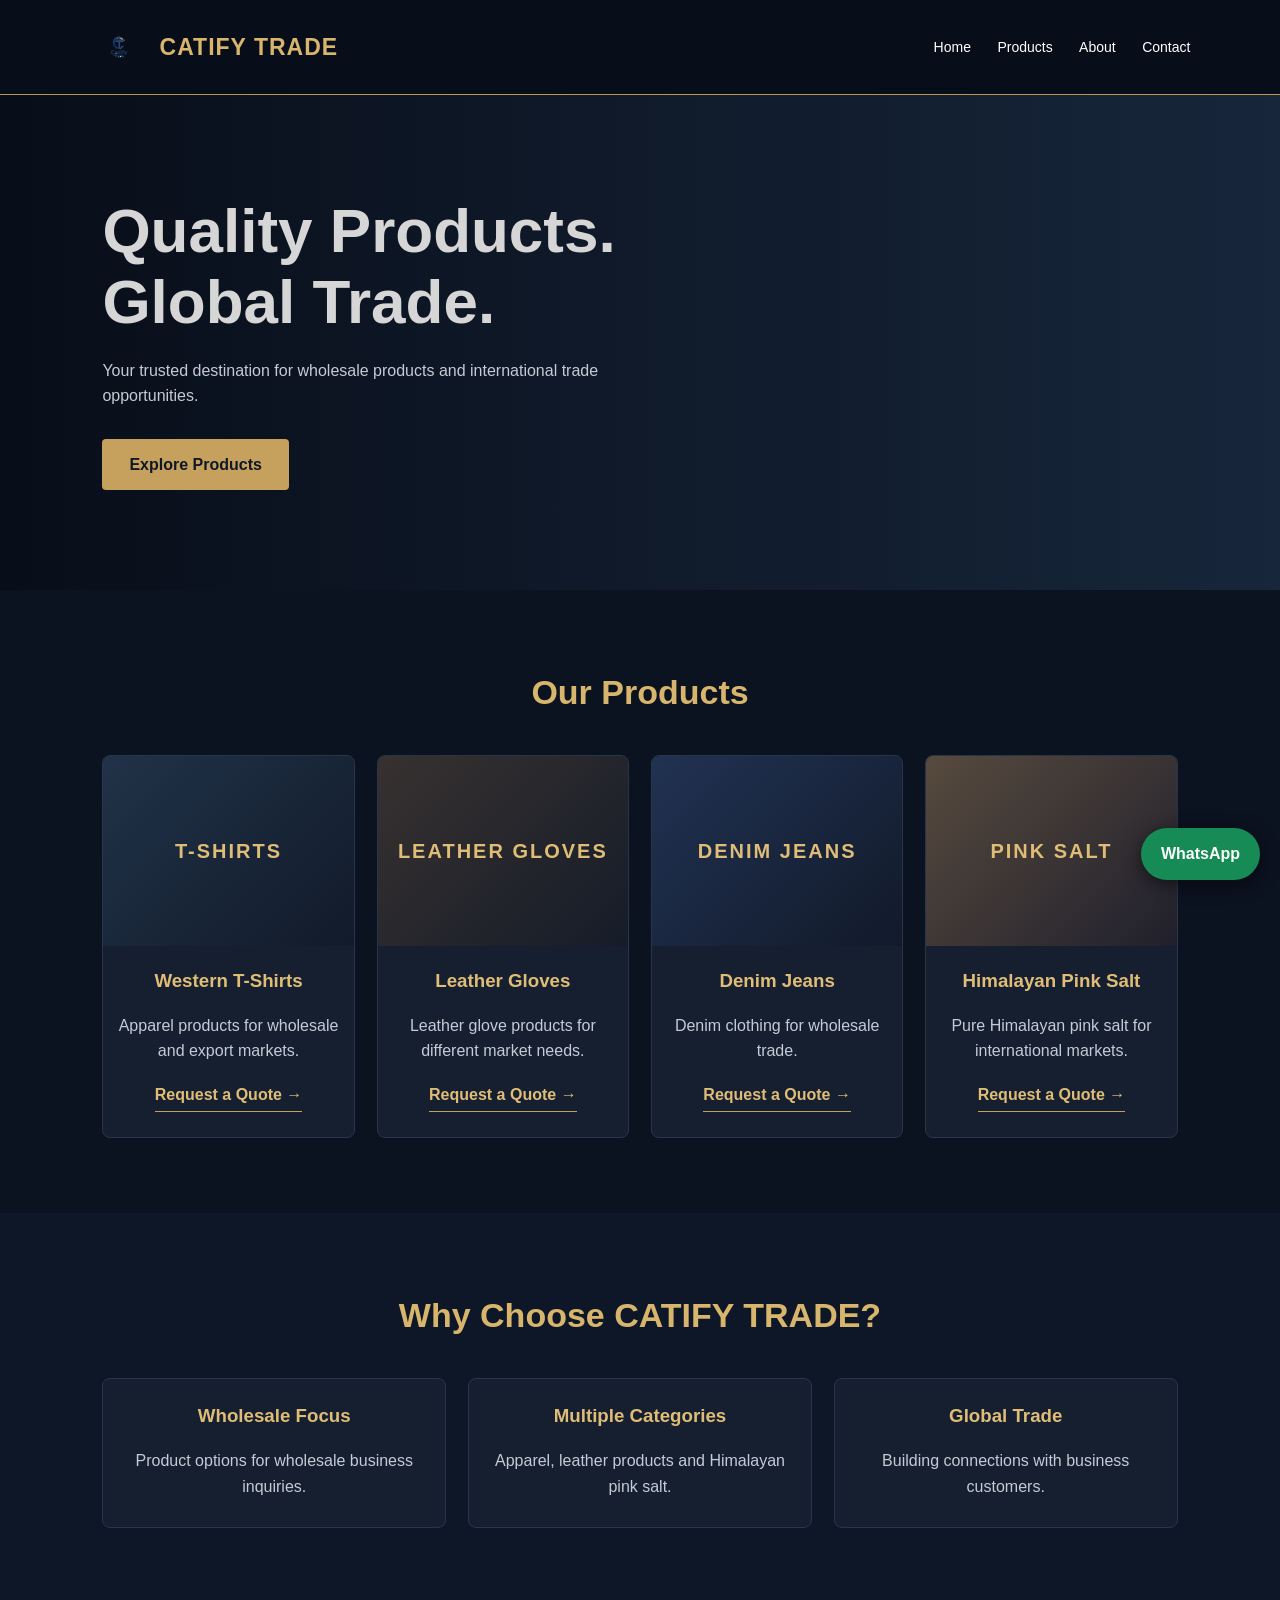
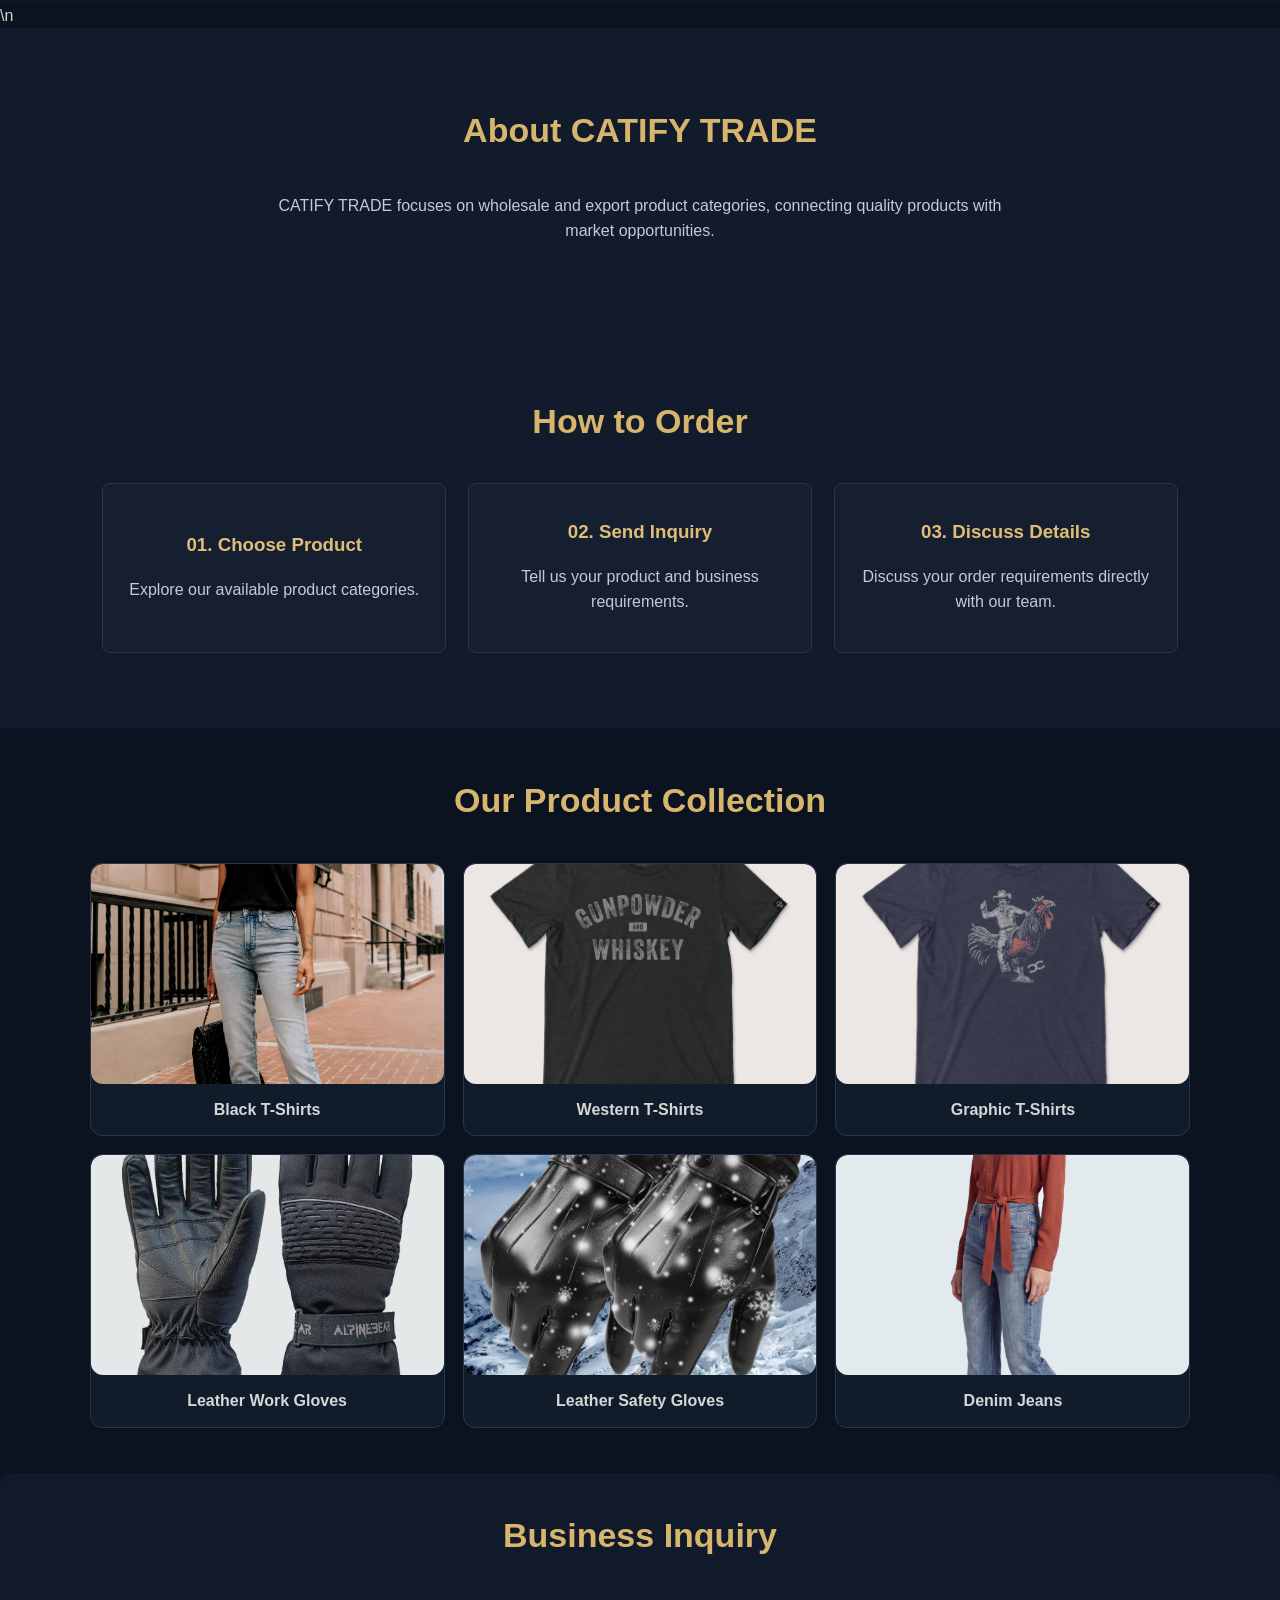
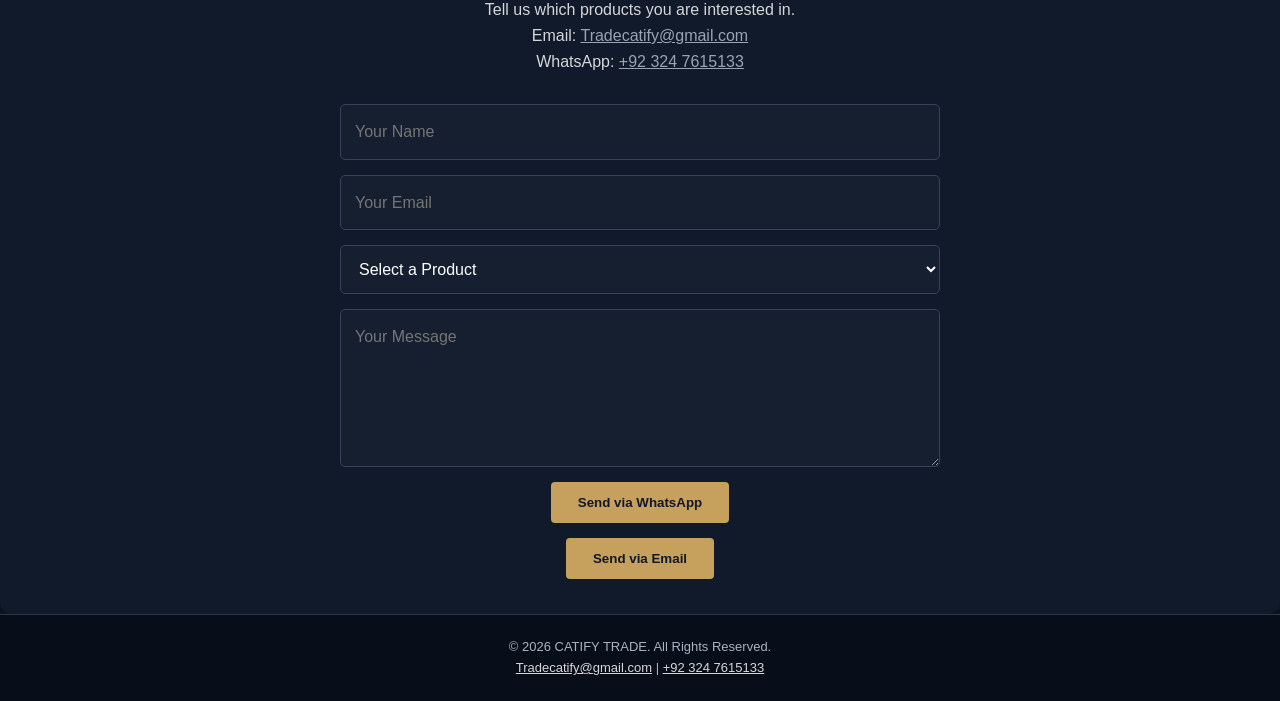
==== commit 8a0681a1: "Add selected product photos" ====
--- a/index.html
+++ b/index.html
@@ -114,6 +114,20 @@
   
 
 
+
+<!-- CATIFY-LOCAL-GALLERY -->
+<section class="product-gallery">
+<h2 class="section-title">Our Product Collection</h2>
+<div class="gallery-grid">
+<figure><img src="images/products/tshirt-black.jpg" alt="Black T-Shirt"><figcaption>Black T-Shirts</figcaption></figure>
+<figure><img src="images/products/tshirt-western-1.jpeg" alt="Western T-Shirt"><figcaption>Western T-Shirts</figcaption></figure>
+<figure><img src="images/products/tshirt-western-2.jpeg" alt="Graphic T-Shirt"><figcaption>Graphic T-Shirts</figcaption></figure>
+<figure><img src="images/products/leather-gloves-1.jpg" alt="Leather Gloves"><figcaption>Leather Work Gloves</figcaption></figure>
+<figure><img src="images/products/leather-gloves-2.jpg" alt="Safety Gloves"><figcaption>Leather Safety Gloves</figcaption></figure>
+<figure><img src="images/products/denim-jeans.jpg" alt="Denim Jeans"><figcaption>Denim Jeans</figcaption></figure>
+</div>
+</section>
+
 <section class="contact" id="contact">
     <h2 class="section-title">Business Inquiry</h2>
     <p>Tell us which products you are interested in.</p>
--- a/css/style.css
+++ b/css/style.css
@@ -488,3 +488,12 @@
 .gallery-grid figcaption { color: #d6d6d6; padding: 13px 8px; font-weight: 600; }
 @media(min-width:800px) { .gallery-grid { grid-template-columns: repeat(3, minmax(0,1fr)); } }
 @media(max-width:480px) { .gallery-grid { gap: 10px; } .gallery-grid img { height: 150px; } .gallery-grid figcaption { font-size: 13px; } }
+
+
+.product-gallery {padding:45px 7%;text-align:center}
+.gallery-grid {display:grid;grid-template-columns:repeat(2,minmax(0,1fr));gap:18px}
+.gallery-grid figure {margin:0;background:#111c2a;border:1px solid #29364a;border-radius:12px;overflow:hidden}
+.gallery-grid img {display:block;width:100%;height:220px;object-fit:cover}
+.gallery-grid figcaption {color:#d6d6d6;padding:13px 8px;font-weight:600}
+@media(min-width:800px){.gallery-grid{grid-template-columns:repeat(3,minmax(0,1fr))}}
+@media(max-width:480px){.gallery-grid img{height:150px}}
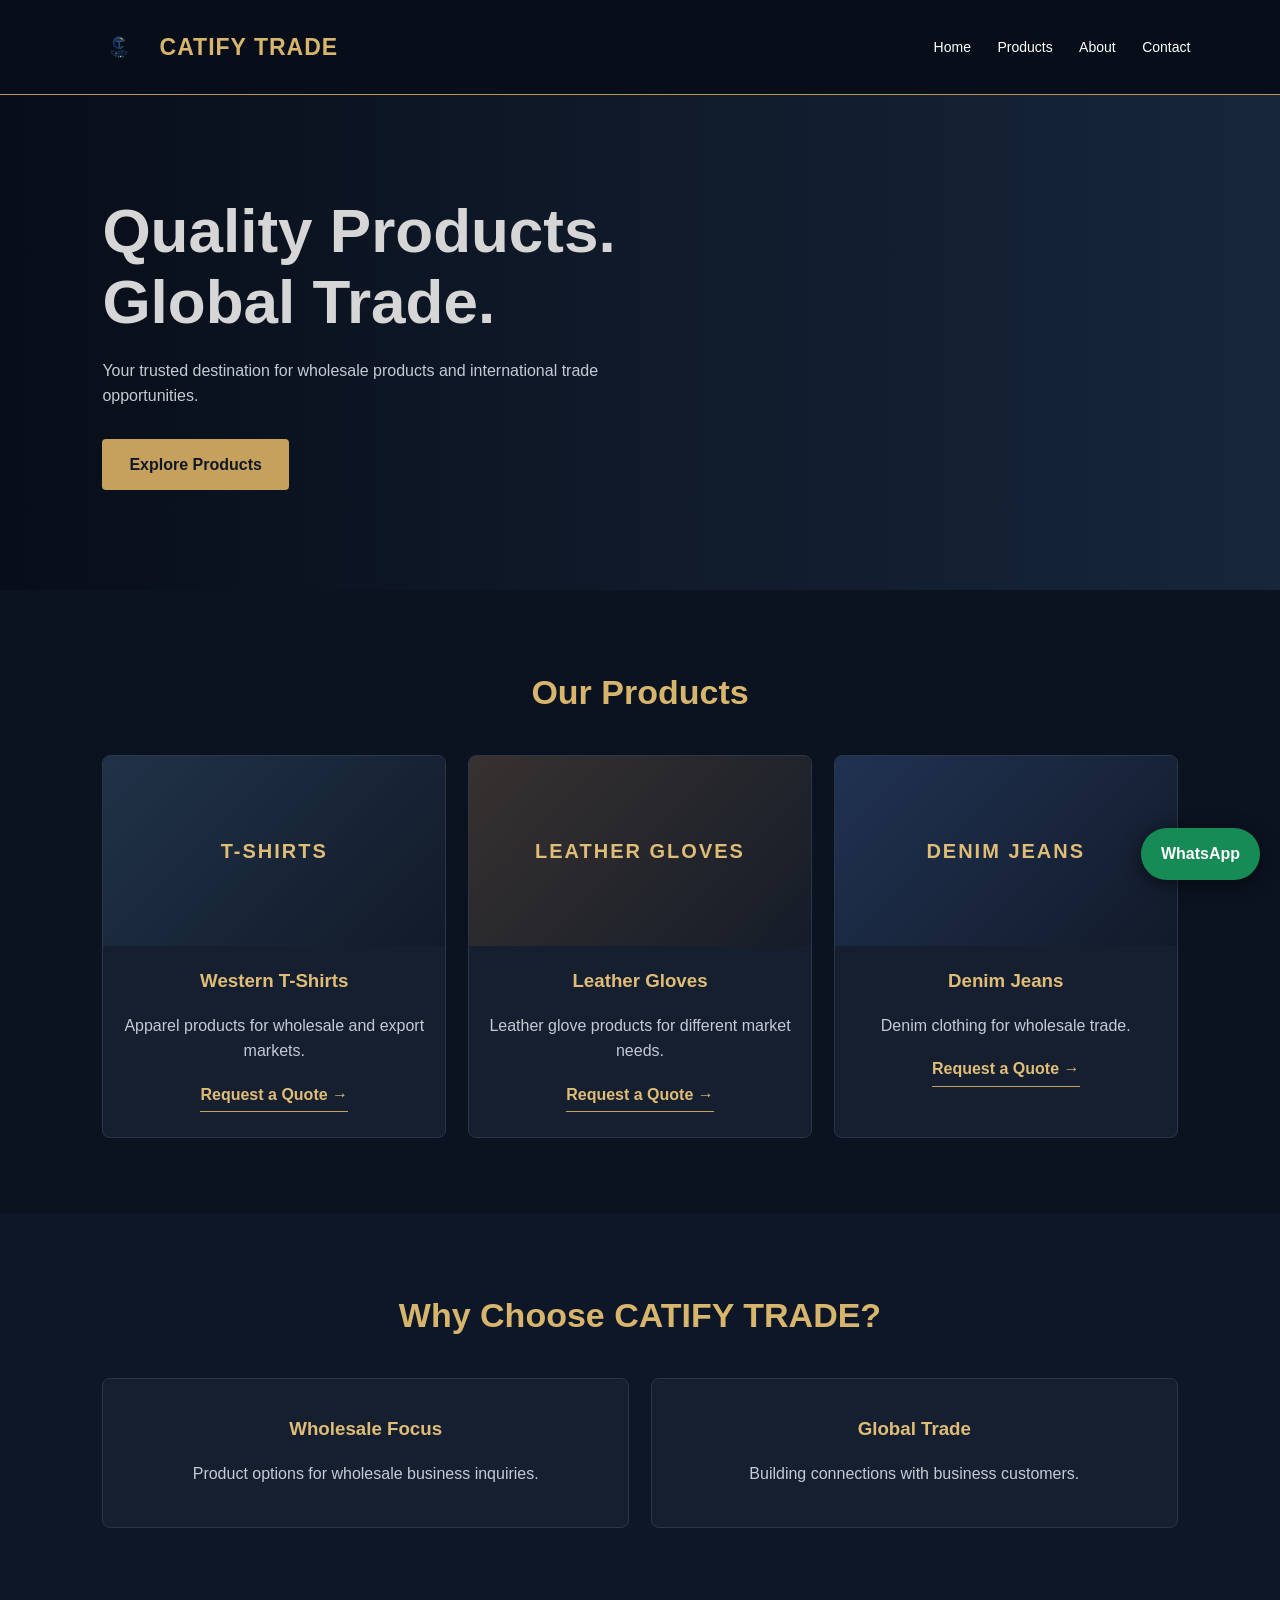
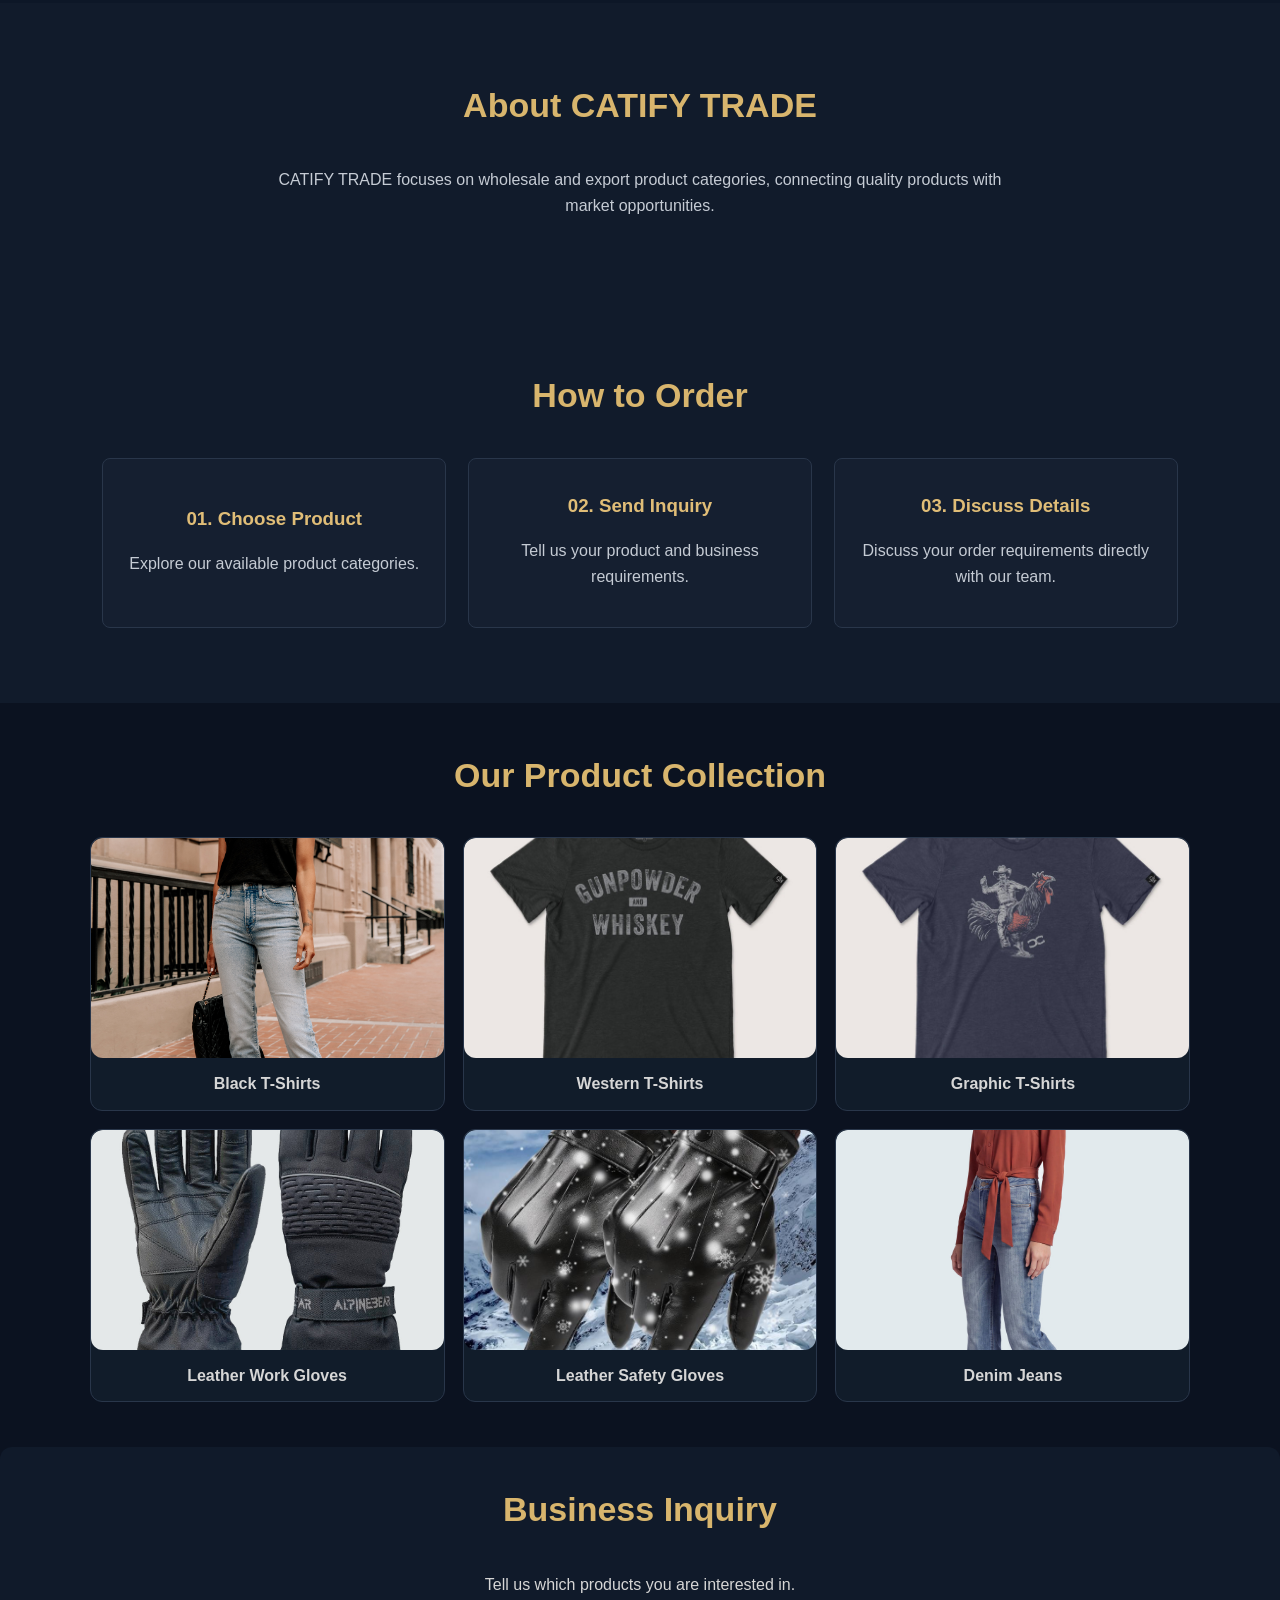
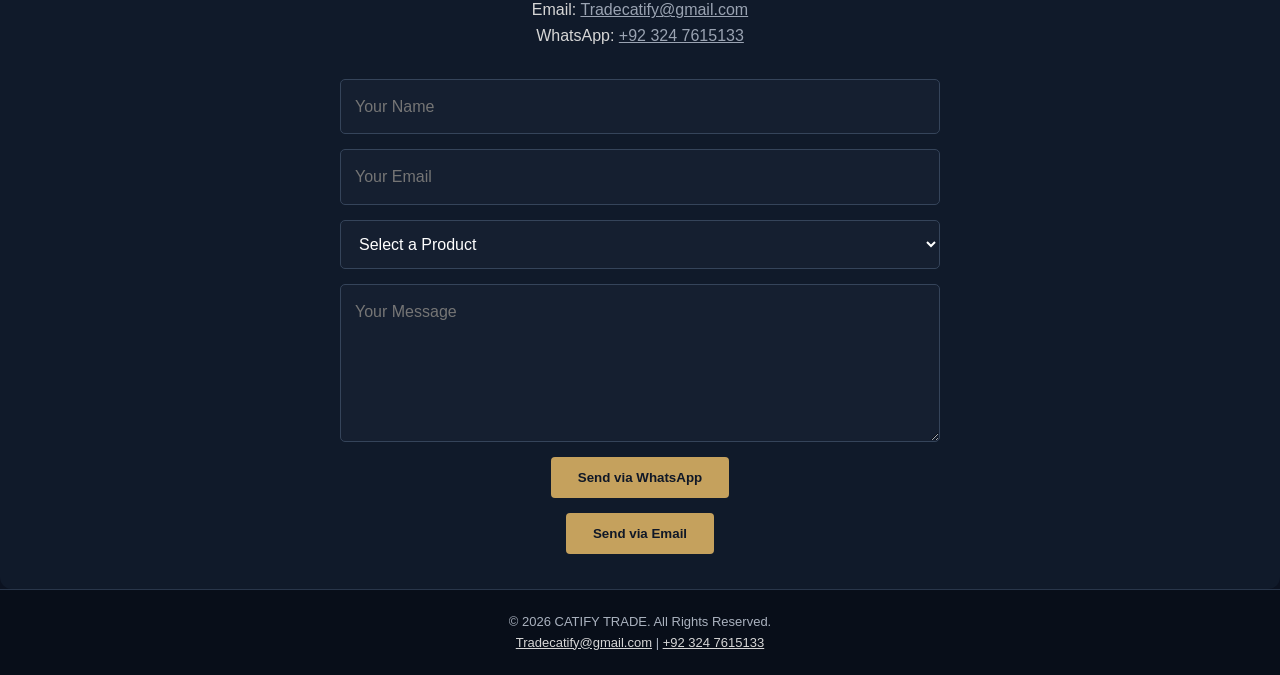
==== commit 5ed5c81c: "Finalize CATIFY TRADE product categories" ====
--- a/index.html
+++ b/index.html
@@ -3,13 +3,13 @@
 <head>
   <meta charset="UTF-8">
   <meta name="viewport" content="width=device-width, initial-scale=1.0">
-  <meta name="description" content="CATIFY TRADE - Wholesale and export products including apparel, leather gloves and Himalayan pink salt.">
+  <meta name="description" content="CATIFY TRADE - Wholesale and export products including apparel, leather gloves and denim jeans.">
   <link rel="icon" type="image/jpeg" href="images/logo.png">
   <meta property="og:title" content="CATIFY TRADE | Wholesale & Export">
   <meta property="og:description" content="Quality Products. Global Trade.">
   <meta property="og:image" content="images/logo.png">
 
-  <meta name="keywords" content="CATIFY TRADE, wholesale, export, leather gloves, denim jeans, t-shirts, Himalayan pink salt">
+  <meta name="keywords" content="CATIFY TRADE, wholesale, export, leather gloves, denim jeans, t-shirts">
   <meta name="author" content="CATIFY TRADE">
   <meta name="robots" content="index, follow">
   <meta name="theme-color" content="#0b1220">
@@ -60,12 +60,7 @@
         <p>Denim clothing for wholesale trade.</p>
       <a class="quote-link" href="#contact" data-product="Denim Jeans">Request a Quote →</a>
       </article>
-      <article class="product-card">
-        <div class="product-image">PINK SALT</div>
-        <h3>Himalayan Pink Salt</h3>
-        <p>Pure Himalayan pink salt for international markets.</p>
-      <a class="quote-link" href="#contact" data-product="Himalayan Pink Salt">Request a Quote →</a>
-      </article>
+      
     </div>
   </section>
 
@@ -77,17 +72,15 @@
         <h3>Wholesale Focus</h3>
         <p>Product options for wholesale business inquiries.</p>
       </article>
-      <article class="product-card">
-        <h3>Multiple Categories</h3>
-        <p>Apparel, leather products and Himalayan pink salt.</p>
-      </article>
+      
       <article class="product-card">
         <h3>Global Trade</h3>
         <p>Building connections with business customers.</p>
       </article>
     </div>
   </section>
-\n  <section class="about" id="about">
+
+  <section class="about" id="about">
     <h2 class="section-title">About CATIFY TRADE</h2>
     <p>CATIFY TRADE focuses on wholesale and export product categories, connecting quality products with market opportunities.</p>
   </section>
@@ -142,7 +135,7 @@
         <option>Western T-Shirts</option>
         <option>Leather Gloves</option>
         <option>Denim Jeans</option>
-        <option>Himalayan Pink Salt</option>
+        
         <option>Other Business Inquiry</option>
       </select>
       <textarea id="customerMessage" placeholder="Your Message" rows="5" required></textarea>
